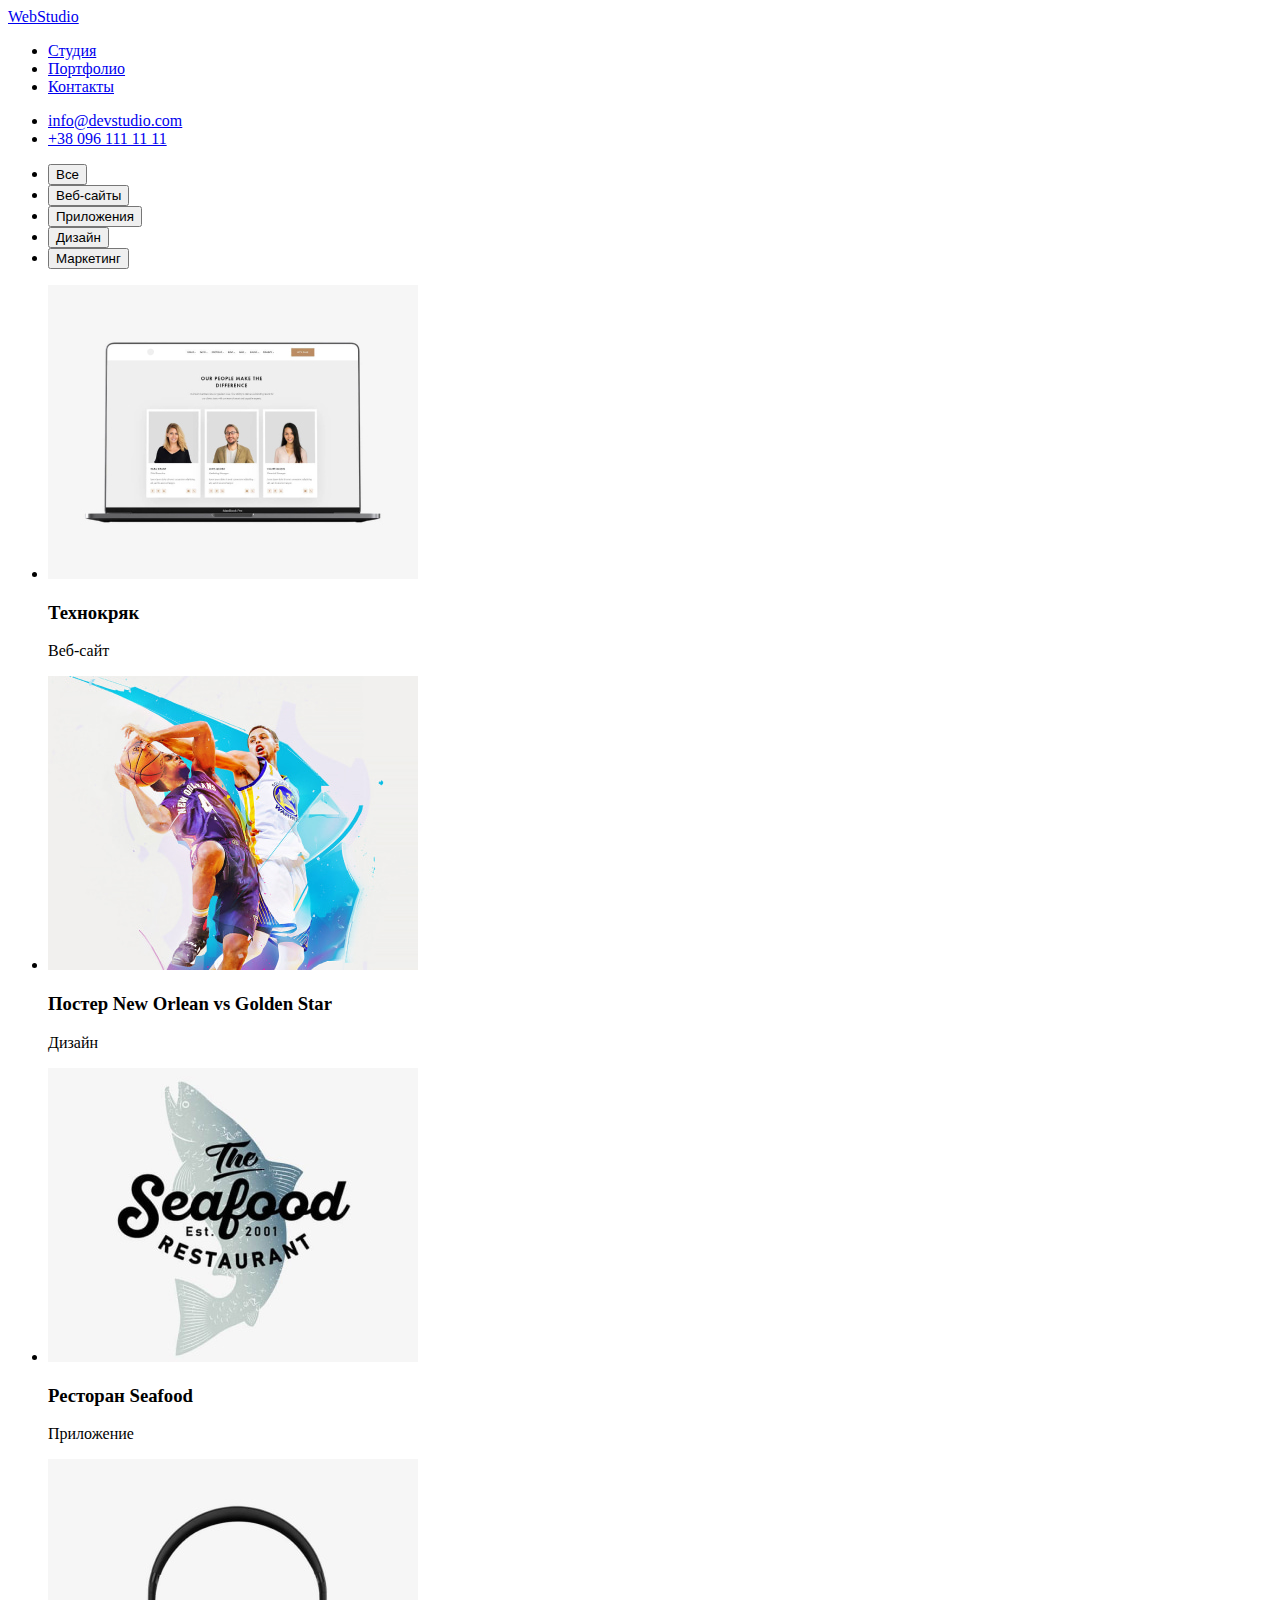
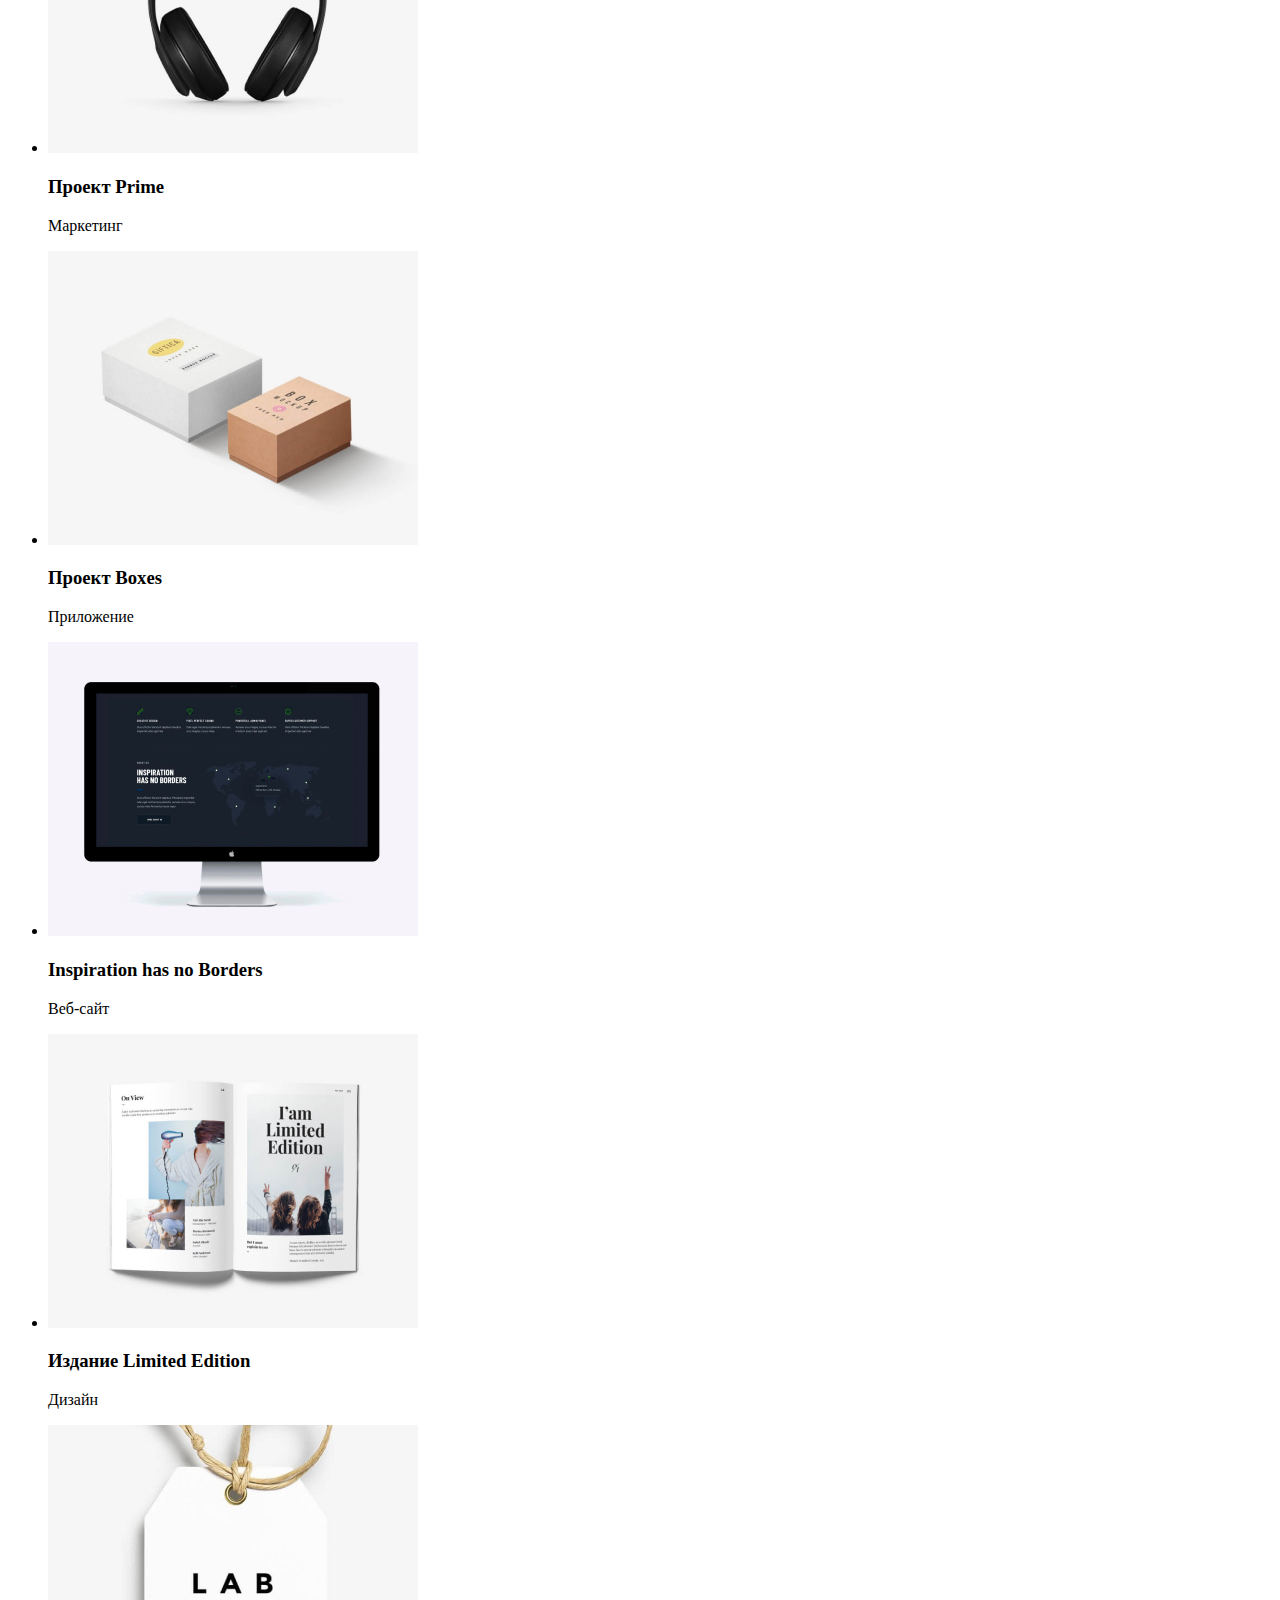
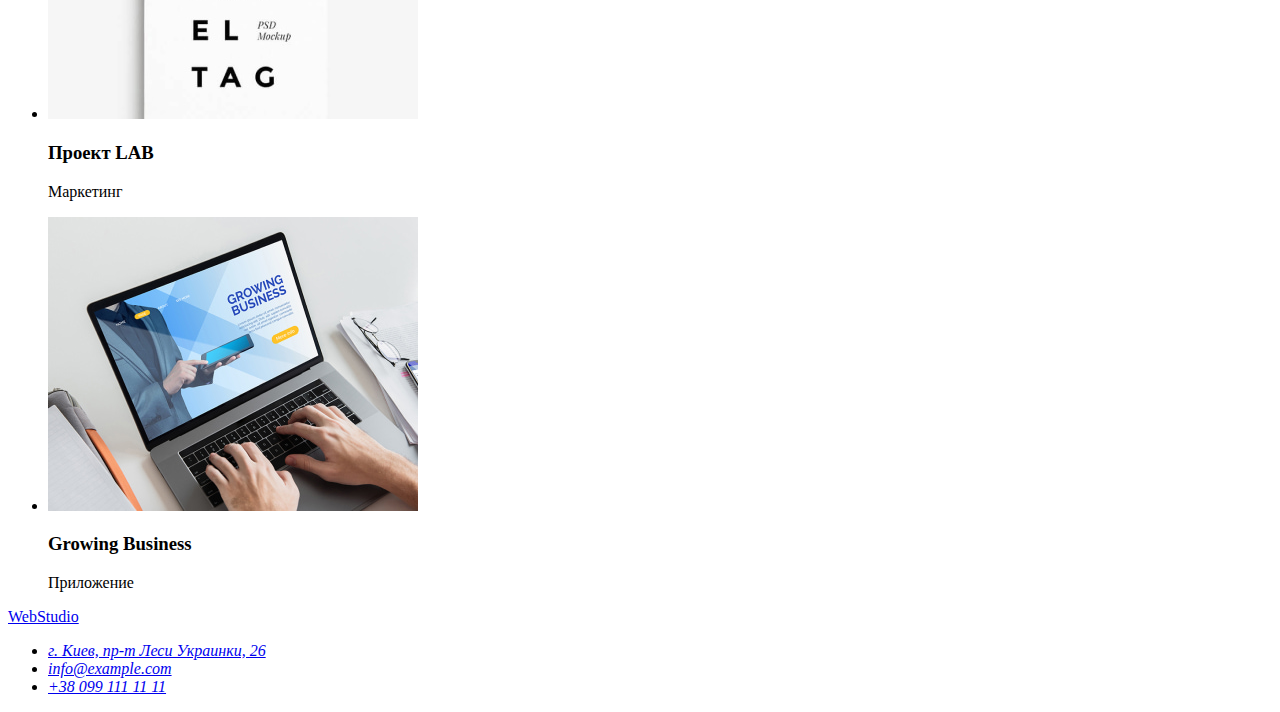
==== portfolio.html @ b499537a "Разметка portfolio.html" ====
<!DOCTYPE html>
<html lang="en">
  <head>
    <meta charset="UTF-8" />
    <meta http-equiv="X-UA-Compatible" content="IE=edge" />
    <meta name="viewport" content="width=device-width, initial-scale=1.0" />
    <title>Portfolio</title>
  </head>
  <body>
    <header>
      <nav>
        <a href="./">WebStudio</a>
        <ul>
          <li><a href="index.html">Студия</a></li>
          <li><a href="portfolio.html">Портфолио</a></li>
          <li><a href="./">Контакты</a></li>
        </ul>
      </nav>
      <ul>
        <li><a href="mailto:info@devstudio.com">info@devstudio.com</a></li>
        <li><a href="tel:+380961111111">+38 096 111 11 11</a></li>
      </ul>
    </header>

    <main>
      <!-- Filtr -->
      <ul>
        <li><button type="button">Все</button></li>
        <li><button type="button">Веб-сайты</button></li>
        <li><button type="button">Приложения</button></li>
        <li><button type="button">Дизайн</button></li>
        <li><button type="button">Маркетинг</button></li>
      </ul>

      <!-- Projects -->
      <ul>
        <li>
          <img src="images\project-1.jpg" alt="" />
          <h3>Технокряк</h3>
          <p>Веб-сайт</p>
        </li>
        <li>
          <img src="images\project-2.jpg" alt="" />
          <h3>Постер New Orlean vs Golden Star</h3>
          <p>Дизайн</p>
        </li>
        <li>
          <img src="images\project-3.jpg" alt="" />
          <h3>Ресторан Seafood</h3>
          <p>Приложение</p>
        </li>
        <li>
          <img src="images\project-4.jpg" alt="" />
          <h3>Проект Prime</h3>
          <p>Маркетинг</p>
        </li>
        <li>
          <img src="images\project-5.jpg" alt="" />
          <h3>Проект Boxes</h3>
          <p>Приложение</p>
        </li>
        <li>
          <img src="images\project-6.jpg" alt="" />
          <h3>Inspiration has no Borders</h3>
          <p>Веб-сайт</p>
        </li>
        <li>
          <img src="images\project-7.jpg" alt="" />
          <h3>Издание Limited Edition</h3>
          <p>Дизайн</p>
        </li>
        <li>
          <img src="images\project-8.jpg" alt="" />
          <h3>Проект LAB</h3>
          <p>Маркетинг</p>
        </li>
        <li>
          <img src="images\project-9.jpg" alt="" />
          <h3>Growing Business</h3>
          <p>Приложение</p>
        </li>
      </ul>
    </main>
    <footer>
      <a href="./">WebStudio</a>
      <address>
        <ul>
          <li>
            <a href="https://goo.gl/maps/uek1uiBaMwYKSRGh7">г. Киев, пр-т Леси Украинки, 26</a>
          </li>
          <li><a href="mailto:info@example.com">info@example.com</a></li>
          <li><a href="tel:+380991111111">+38 099 111 11 11</a></li>
        </ul>
      </address>
    </footer>
  </body>
</html>
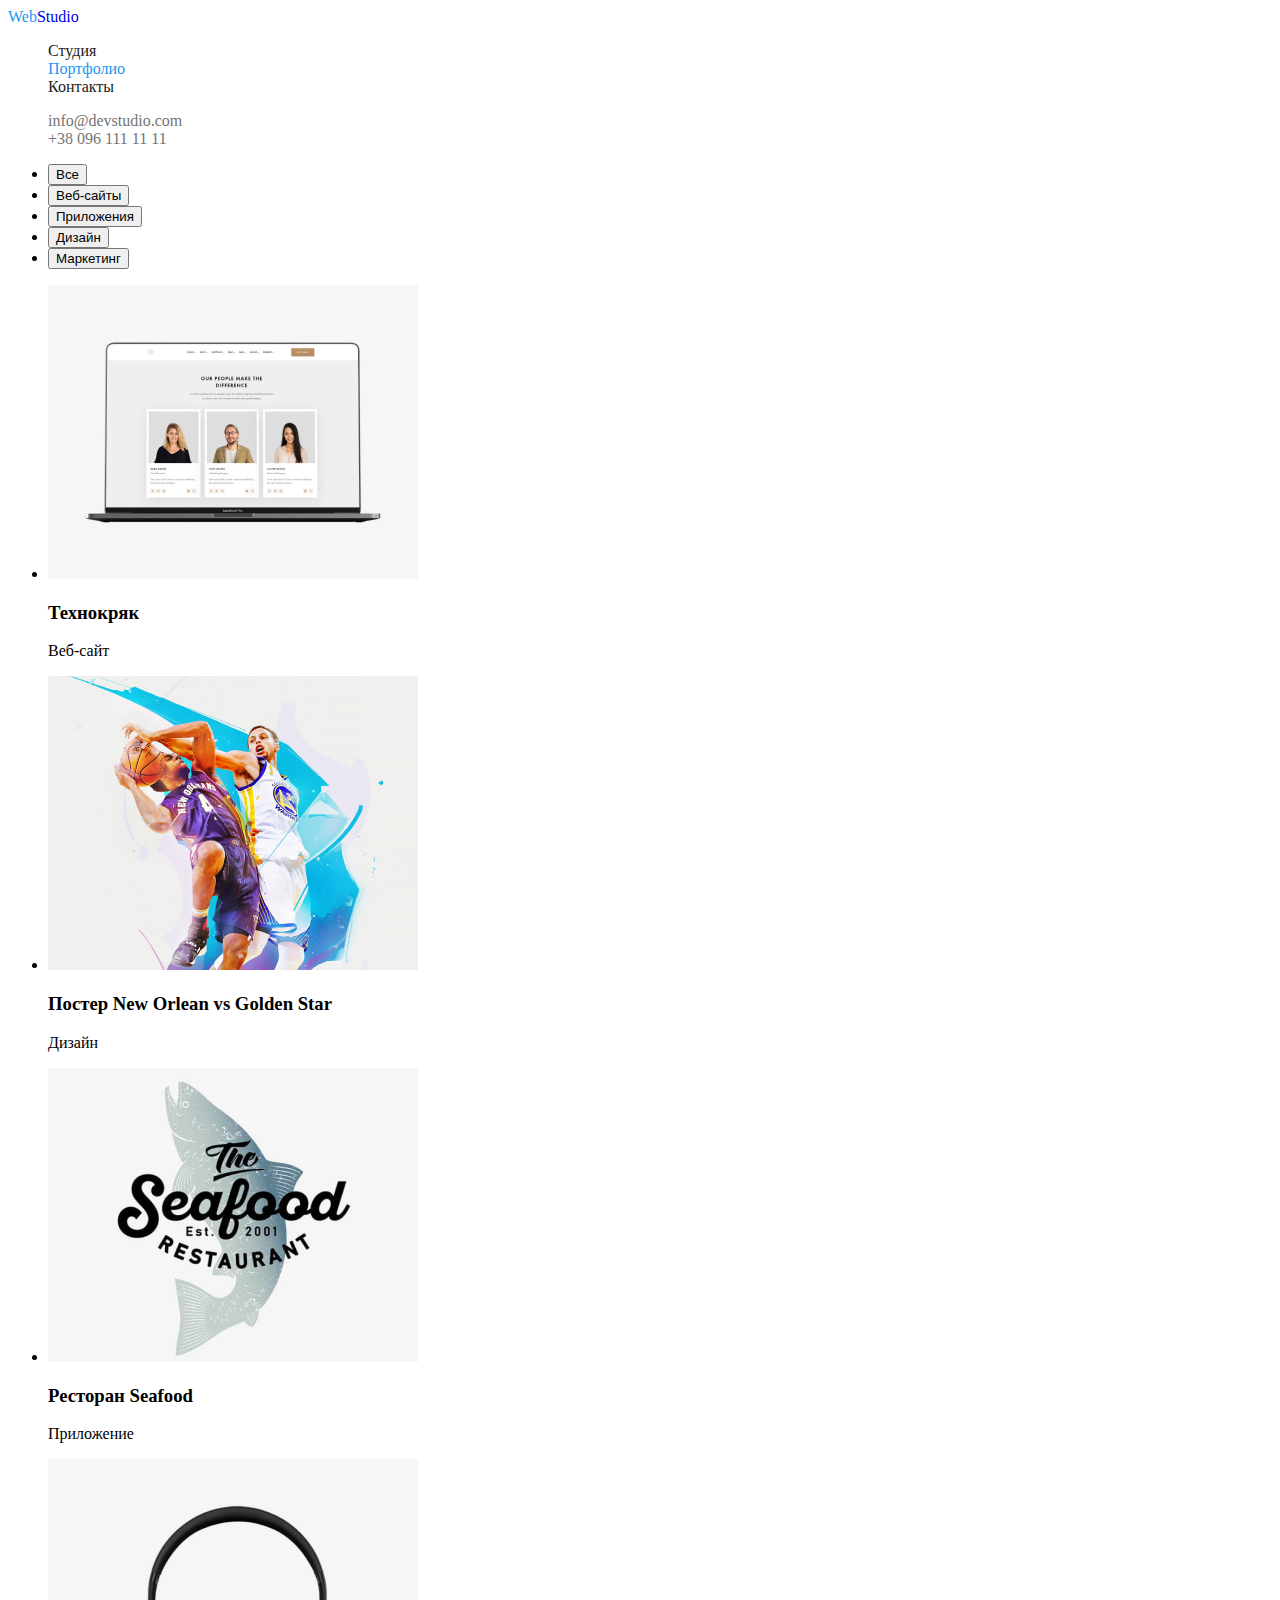
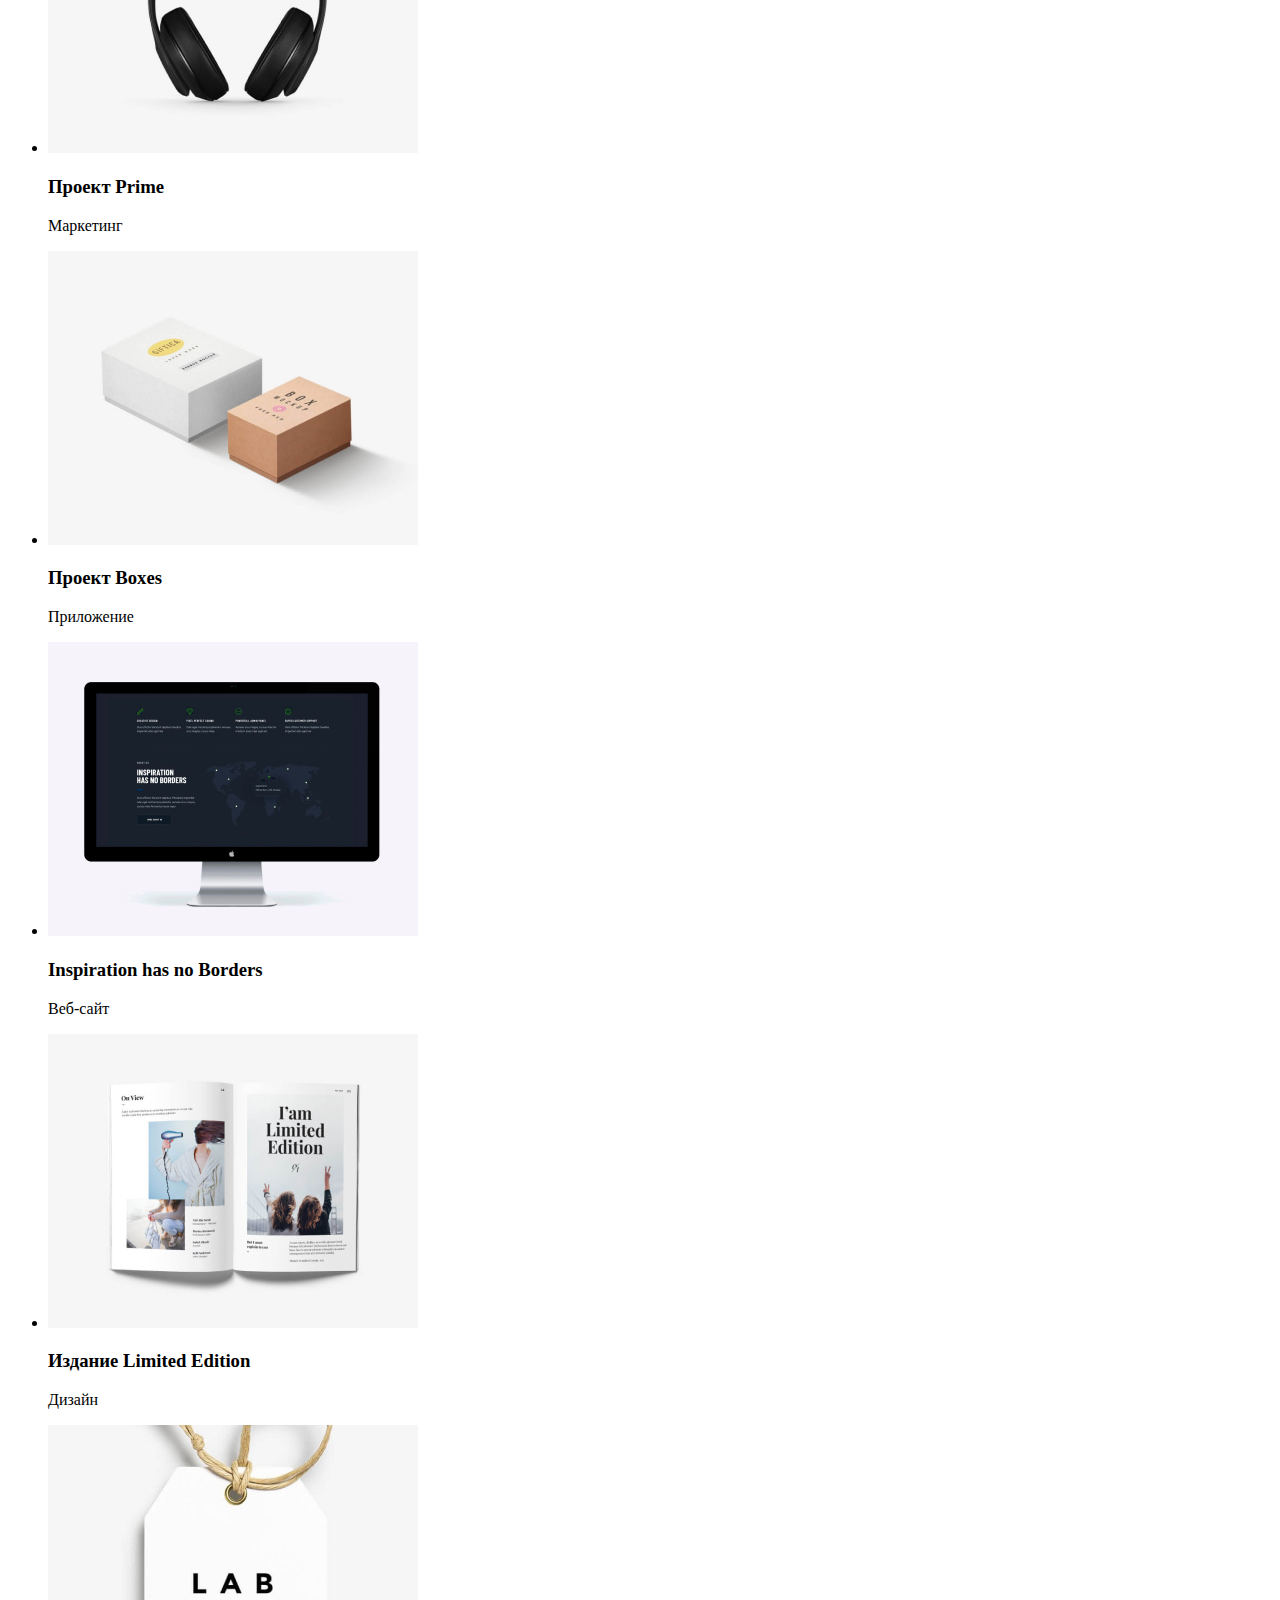
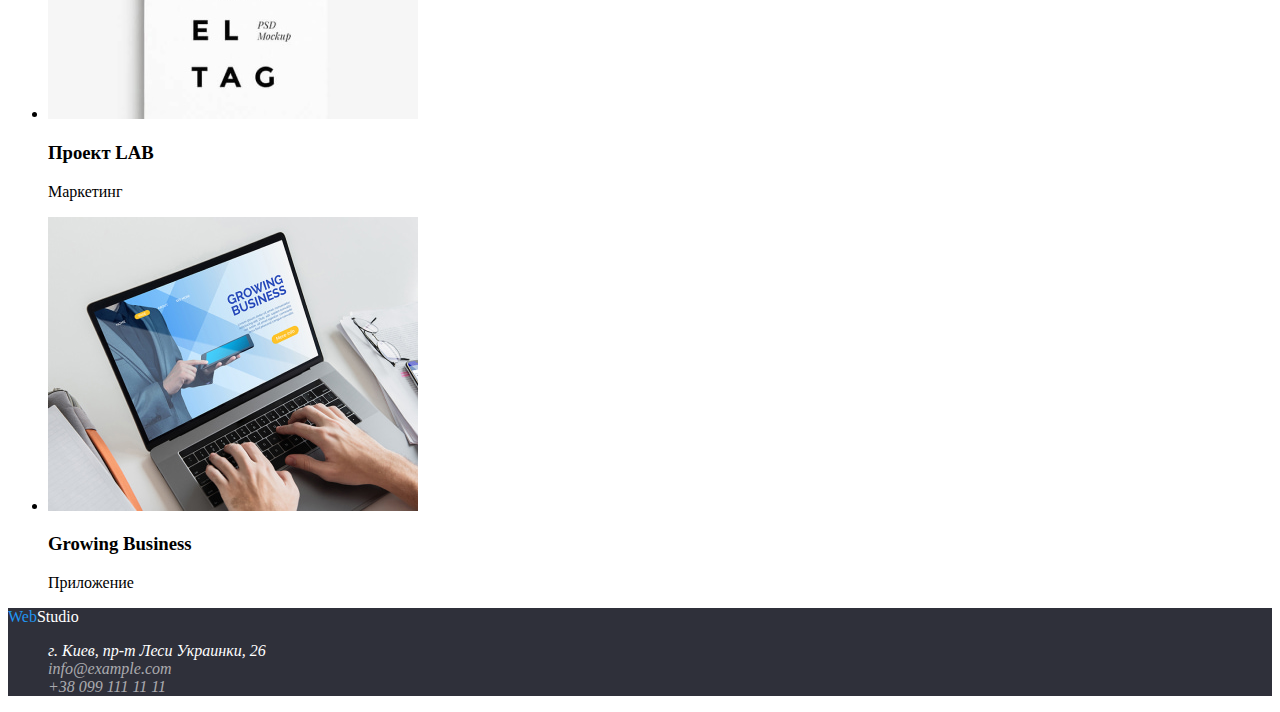
==== commit f798cb58: "Color decoration tittle" ====
--- a/portfolio.html
+++ b/portfolio.html
@@ -5,23 +5,27 @@
     <meta http-equiv="X-UA-Compatible" content="IE=edge" />
     <meta name="viewport" content="width=device-width, initial-scale=1.0" />
     <title>Portfolio</title>
+    <link rel="stylesheet" href="./css/style.css" />
   </head>
   <body>
-    <header>
-      <nav>
-        <a href="./">WebStudio</a>
-        <ul>
-          <li><a href="index.html">Студия</a></li>
-          <li><a href="portfolio.html">Портфолио</a></li>
-          <li><a href="./">Контакты</a></li>
+    <header class="header">
+      <nav class="site-nav-list">
+        <a href="./" class="logo"><span>Web</span>Studio</a>
+        <ul class="nav">
+          <li class="list"><a href="./" class="nav-link">Студия</a></li>
+          <li class="list"><a href="./portfolio.html" class="nav-link current">Портфолио</a></li>
+          <li class="list"><a href="./" class="nav-link">Контакты</a></li>
         </ul>
       </nav>
-      <ul>
-        <li><a href="mailto:info@devstudio.com">info@devstudio.com</a></li>
-        <li><a href="tel:+380961111111">+38 096 111 11 11</a></li>
+      <ul class="auth-nav">
+        <li class="list">
+          <a href="mailto:info@devstudio.com" class="auth-nav-link">info@devstudio.com</a>
+        </li>
+        <li class="list">
+          <a href="tel:+380961111111" class="auth-nav-link">+38 096 111 11 11</a>
+        </li>
       </ul>
     </header>
-
     <main>
       <!-- Filtr -->
       <ul>
@@ -35,61 +39,65 @@
       <!-- Projects -->
       <ul>
         <li>
-          <img src="images\project-1.jpg" alt="" />
+          <img src="./images\project-1.jpg" alt="Скриншот сайта" width="370" />
           <h3>Технокряк</h3>
           <p>Веб-сайт</p>
         </li>
         <li>
-          <img src="images\project-2.jpg" alt="" />
+          <img src="./images\project-2.jpg" alt="Постер баскетболисты" width="370" />
           <h3>Постер New Orlean vs Golden Star</h3>
           <p>Дизайн</p>
         </li>
         <li>
-          <img src="images\project-3.jpg" alt="" />
+          <img src="./images\project-3.jpg" alt="Логотип ресторана" width="370" />
           <h3>Ресторан Seafood</h3>
           <p>Приложение</p>
         </li>
         <li>
-          <img src="images\project-4.jpg" alt="" />
+          <img src="./images\project-4.jpg" alt="Наушники" width="370" />
           <h3>Проект Prime</h3>
           <p>Маркетинг</p>
         </li>
         <li>
-          <img src="images\project-5.jpg" alt="" />
+          <img src="./images\project-5.jpg" alt="Коробки" width="370" />
           <h3>Проект Boxes</h3>
           <p>Приложение</p>
         </li>
         <li>
-          <img src="images\project-6.jpg" alt="" />
+          <img src="./images\project-6.jpg" alt="Скриншот сайта" width="370" />
           <h3>Inspiration has no Borders</h3>
           <p>Веб-сайт</p>
         </li>
         <li>
-          <img src="images\project-7.jpg" alt="" />
+          <img src="./images\project-7.jpg" alt="Брошюра" width="370" />
           <h3>Издание Limited Edition</h3>
           <p>Дизайн</p>
         </li>
         <li>
-          <img src="images\project-8.jpg" alt="" />
+          <img src="./images\project-8.jpg" alt="Бирка" width="370" />
           <h3>Проект LAB</h3>
           <p>Маркетинг</p>
         </li>
         <li>
-          <img src="images\project-9.jpg" alt="" />
+          <img src="./images\project-9.jpg" alt="Ноутбук" width="370" />
           <h3>Growing Business</h3>
           <p>Приложение</p>
         </li>
       </ul>
     </main>
-    <footer>
-      <a href="./">WebStudio</a>
+    <footer class="footer">
+      <a href="./" class="logo-footer"><span>Web</span>Studio</a>
       <address>
-        <ul>
-          <li>
-            <a href="https://goo.gl/maps/uek1uiBaMwYKSRGh7">г. Киев, пр-т Леси Украинки, 26</a>
+        <ul class="address-list">
+          <li class="list">
+            <a href="https://goo.gl/maps/uek1uiBaMwYKSRGh7" class="link address"
+              >г. Киев, пр-т Леси Украинки, 26</a
+            >
           </li>
-          <li><a href="mailto:info@example.com">info@example.com</a></li>
-          <li><a href="tel:+380991111111">+38 099 111 11 11</a></li>
+          <li class="list">
+            <a href="mailto:info@example.com" class="link mail">info@example.com</a>
+          </li>
+          <li class="list"><a href="tel:+380991111111" class="link tel">+38 099 111 11 11</a></li>
         </ul>
       </address>
     </footer>
--- a/css/style.css
+++ b/css/style.css
@@ -0,0 +1,165 @@
+/* Палитра цветов 
+    основной цвет фона  #FFFFFF
+    доп цвет фона #F5F4FA;
+
+    основной цвет текста #212121
+    доп цвет текста #757575
+    белый текст #FFFFFF
+
+    акцентный цвет #2196F3
+
+    цвет футер #2F303A;
+*/
+
+:root {
+  --text-color: #212121;
+  --text-color-add: #757575;
+  --accent-color: #2196f3;
+  --primary-white-color: #ffffff;
+  --background-color-add: #2F303A;
+}
+
+body {
+  background-color: var(--primary-white-color);
+}
+
+/* Header */
+
+.logo {
+  text-decoration: none
+  color: var(--text-color);
+}
+
+.logo span {
+  color: var(--accent-color);
+}
+.nav .list{
+    list-style: none;}
+
+.nav-link{
+  text-decoration: none;
+  color: var(--text-color);
+}
+.nav-link:hover,
+.nav-link:focus
+{
+    color: var(--accent-color);}
+.nav .nav-link.current{
+  color: var(--accent-color);}
+
+.auth-nav .list{
+    list-style: none;
+}
+
+.auth-nav-link{
+    text-decoration: none;
+    color: var(--text-color-add);}
+
+.auth-nav-link:hover,
+.auth-nav-link:focus{
+    color: var(--accent-color);}
+/* body */
+/* Hero section */
+.hero{
+  background-color: var(--background-color-add);
+  height: 600px;
+}
+.hero-tittle{
+  color: var(--primary-white-color);
+  text-align: center;  
+  padding-top: 200px;
+  padding-bottom: 40px;
+  margin: 0;
+}
+
+.hero-btn{
+  display: block;
+  color: var(--primary-white-color);
+  background-color: var(--accent-color);
+  border: none;
+  text-align: center;
+  height: 50px;
+  width: 200px;
+  border-radius: 4px;
+  box-shadow: 0px 4px 4px rgba(0, 0, 0, 0.15);
+  cursor: pointer;
+  margin: 0 auto;
+  
+}
+/* Particular section */
+.section{
+background-color: var(--primary-white-color);
+}
+.list{
+  list-style: none;}
+
+.section-tittle{
+color: var(--text-color);
+}
+.section>.particular{
+  display: none;
+}
+.particular-list{
+}
+
+.particular-list .tittle {
+  color: var(--text-color);
+}
+
+.particular-list .text{
+  color: var(--text-color-add);
+}
+
+/* Works-section */
+.works-list {
+ ;
+}
+
+/* Command section */
+.command-list .list{
+  
+}
+.card {
+display: block;
+background-color: var(--primary-white-color);  
+width: 270px;
+height: 368px;
+border-radius: 0px 0px 4px 4px;
+box-shadow: 0px 1px 3px rgba(0, 0, 0, 0.12), 0px 1px 1px rgba(0, 0, 0, 0.14), 0px 2px 1px rgba(0, 0, 0, 0.2);
+padding-bottom: 20px
+}
+
+.command-list .text{
+  color: var(--text-color-add);
+}
+
+
+/* Footer */
+.footer{
+  background-color: var(--background-color-add)
+}
+
+.logo-footer {
+  text-decoration: none;
+  color: var(--primary-white-color);
+}
+
+.logo-footer span {
+  color: var(--accent-color);
+}
+
+.address-list .list {
+  list-style: none;
+}
+
+.address-list .link{
+   text-decoration: none;
+   }
+
+.footer .address{
+  color: var(--primary-white-color);
+}
+.footer .mail, .footer .tel{
+  color: rgba(255, 255, 255, 0.6);
+;
+}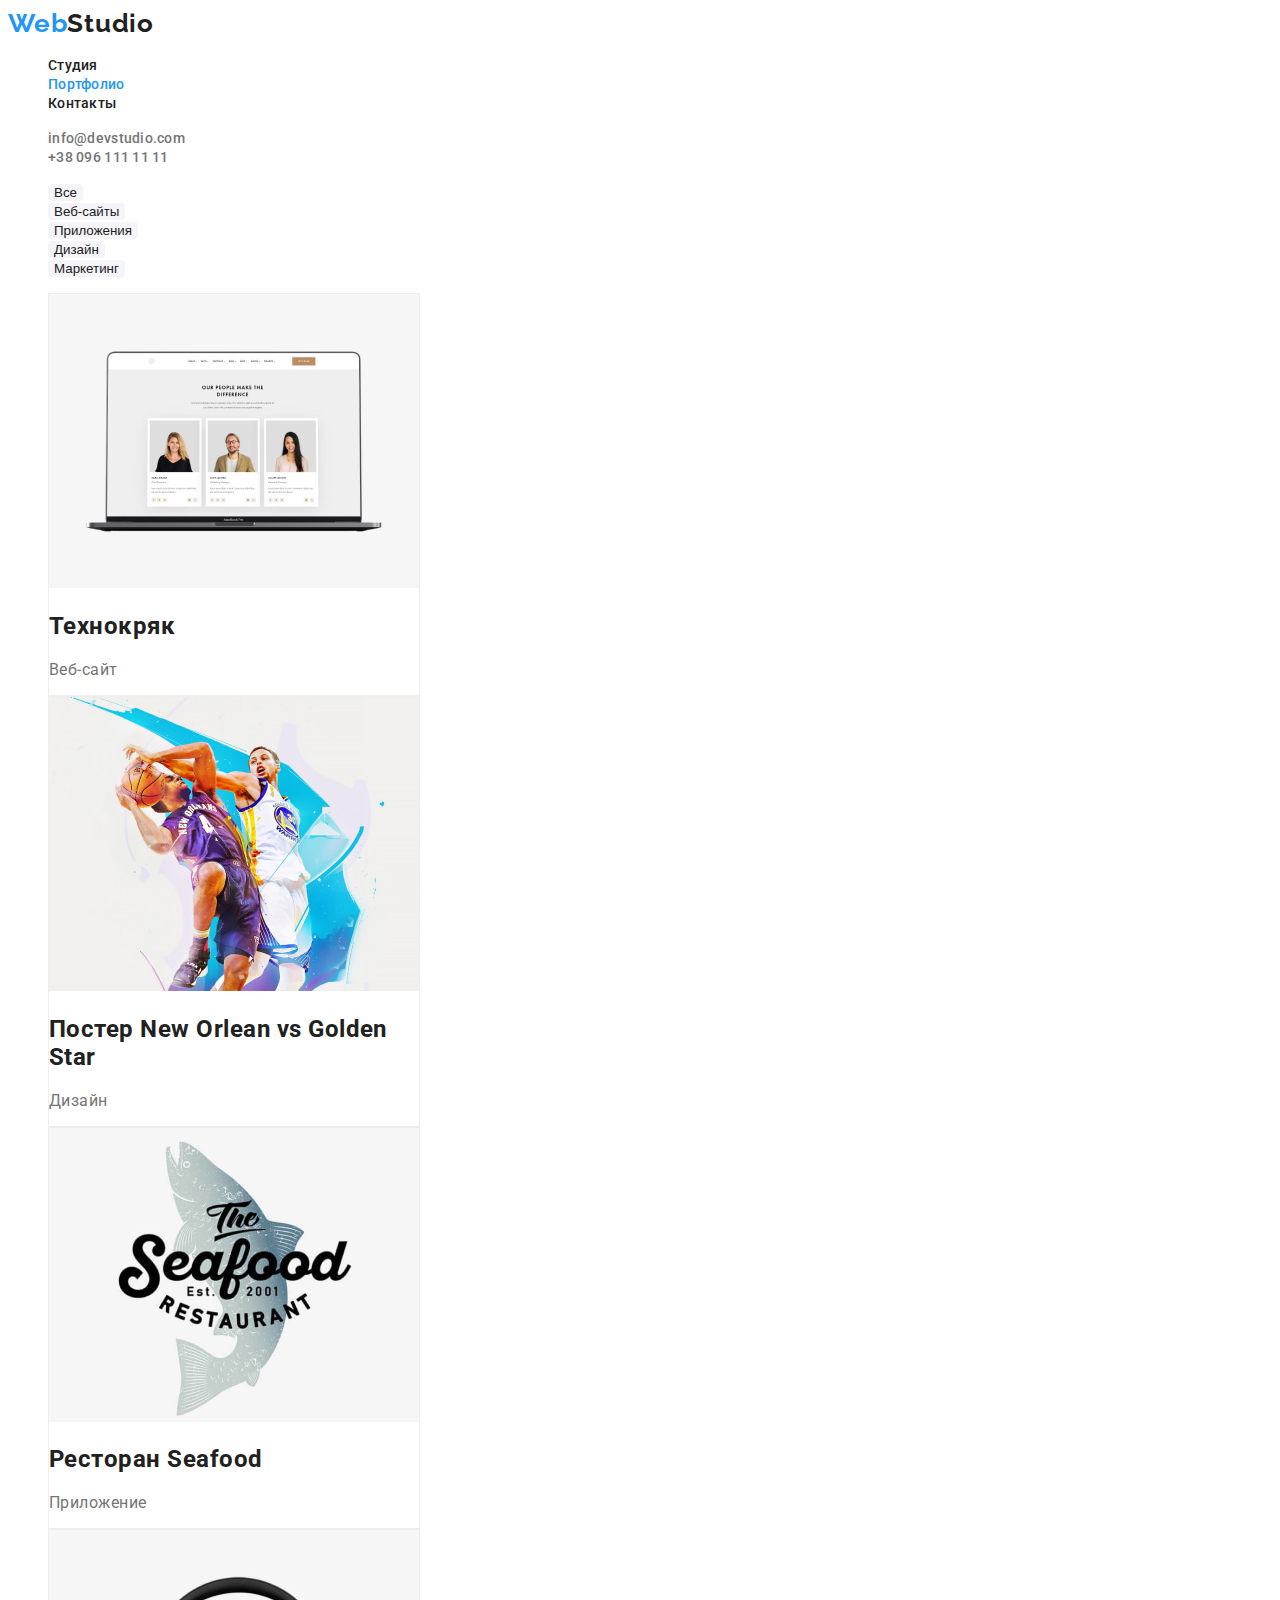
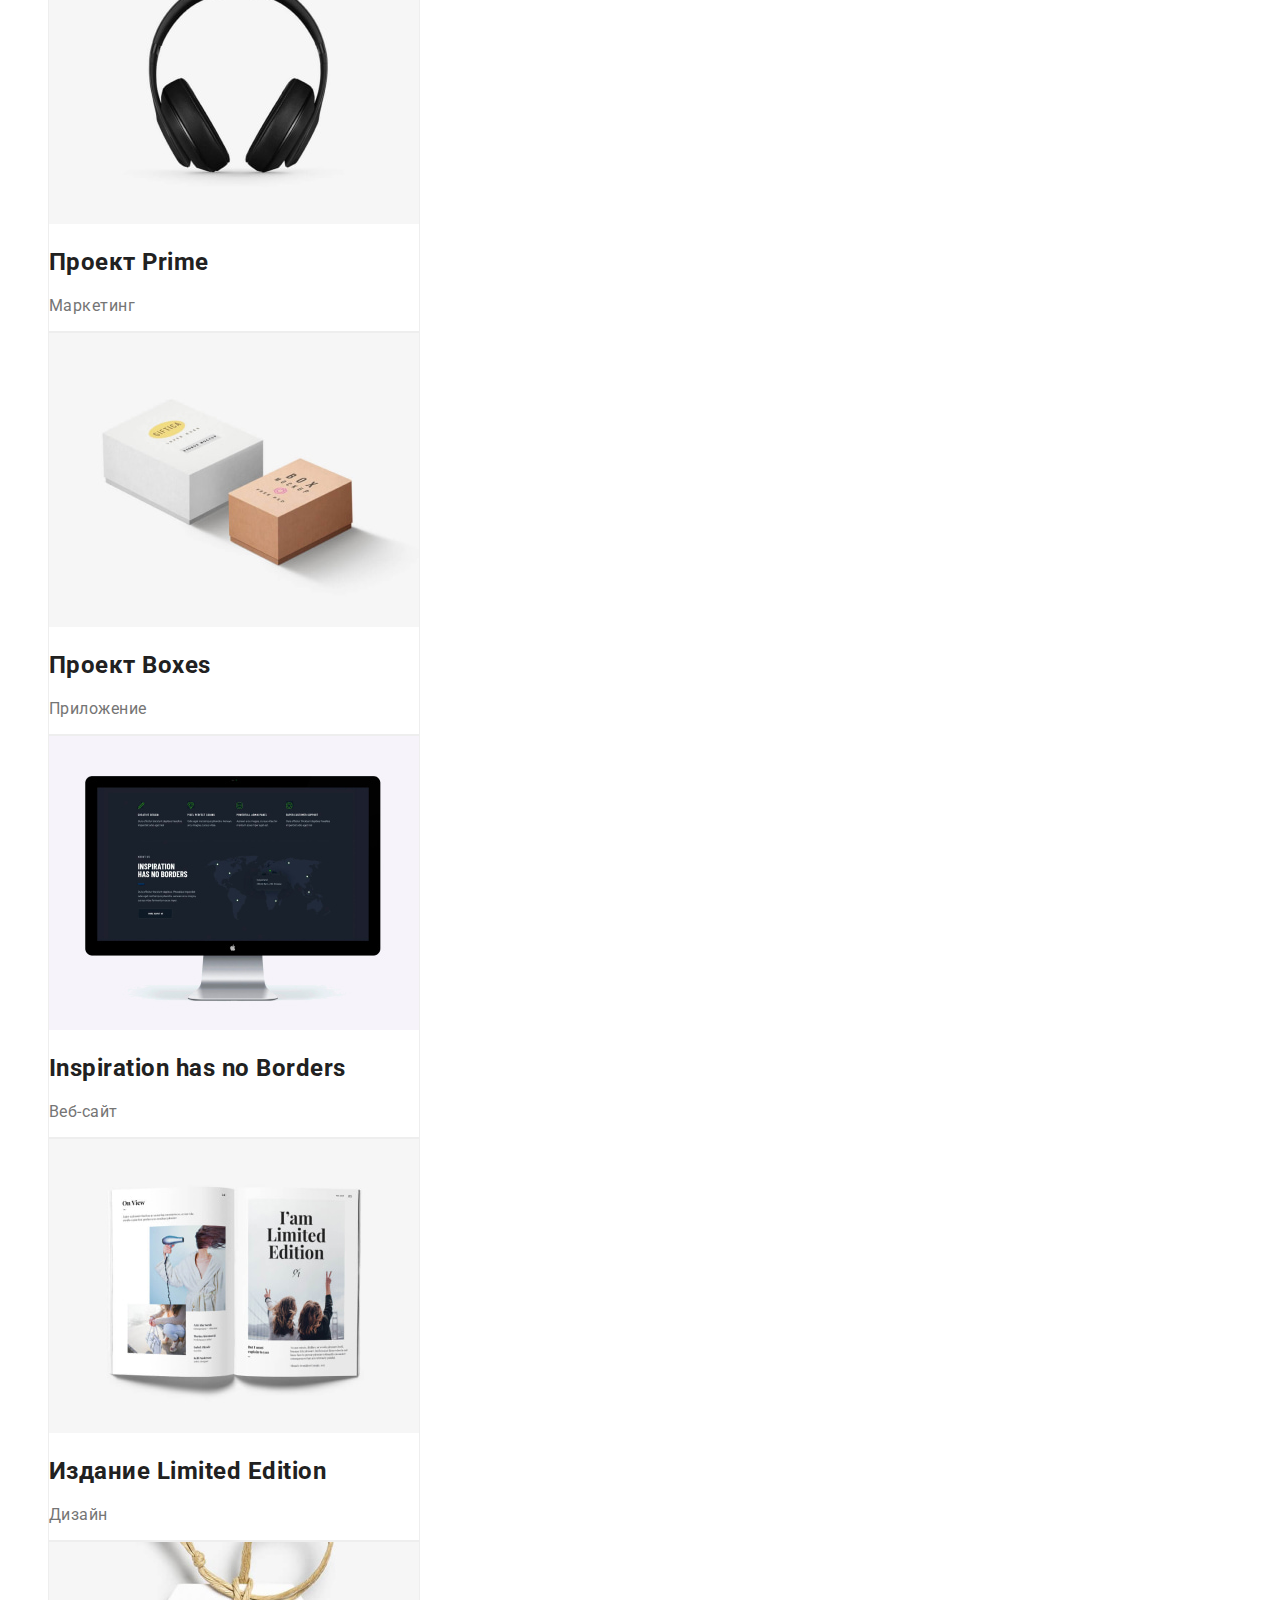
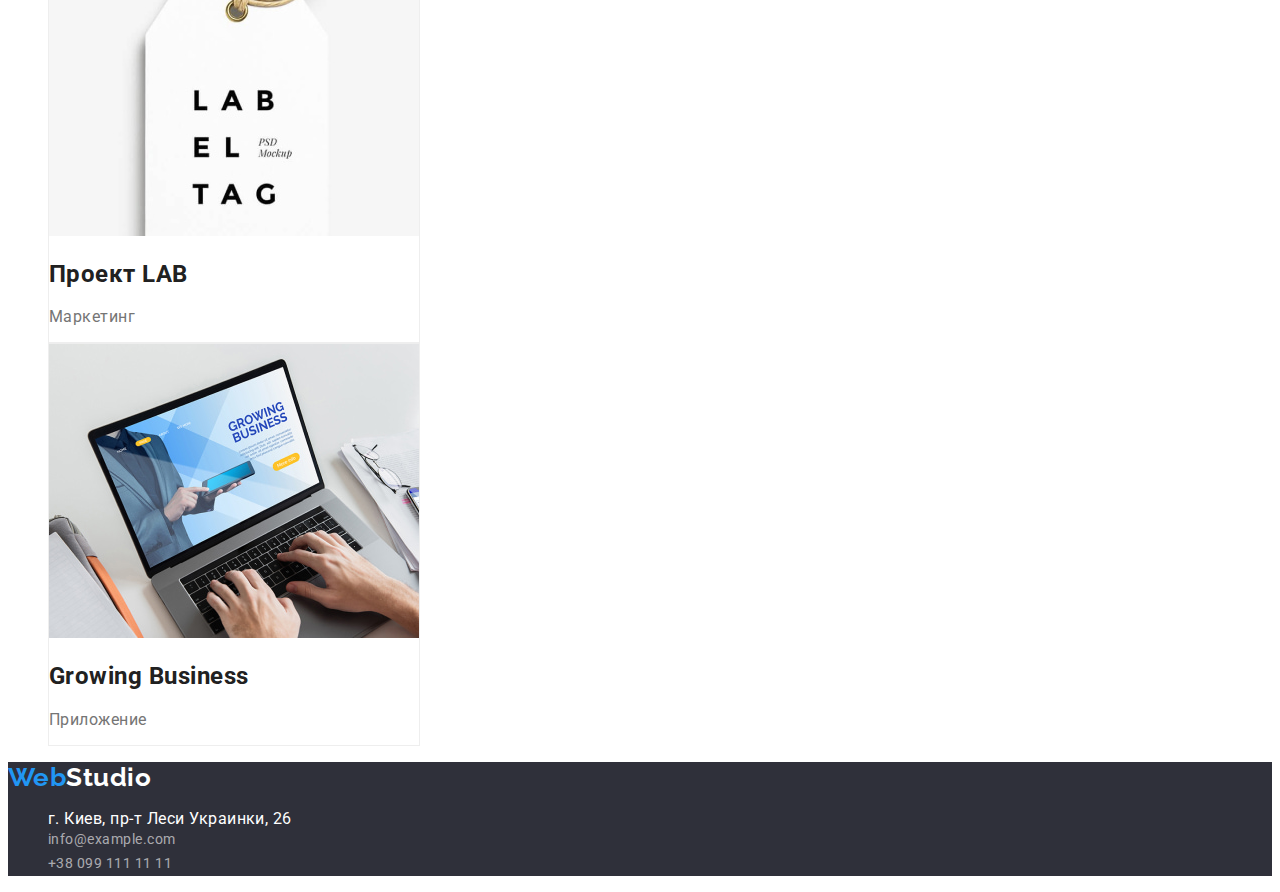
==== commit 4caf4971: "color portfolio" ====
--- a/portfolio.html
+++ b/portfolio.html
@@ -5,6 +5,12 @@
     <meta http-equiv="X-UA-Compatible" content="IE=edge" />
     <meta name="viewport" content="width=device-width, initial-scale=1.0" />
     <title>Portfolio</title>
+    <link rel="preconnect" href="https://fonts.googleapis.com" />
+    <link rel="preconnect" href="https://fonts.gstatic.com" crossorigin />
+    <link
+      href="https://fonts.googleapis.com/css2?family=Raleway:wght@700&family=Roboto:wght@400;500;700;900&display=swap"
+      rel="stylesheet"
+    />
     <link rel="stylesheet" href="./css/style.css" />
   </head>
   <body>
@@ -27,63 +33,66 @@
       </ul>
     </header>
     <main>
-      <!-- Filtr -->
-      <ul>
-        <li><button type="button">Все</button></li>
-        <li><button type="button">Веб-сайты</button></li>
-        <li><button type="button">Приложения</button></li>
-        <li><button type="button">Дизайн</button></li>
-        <li><button type="button">Маркетинг</button></li>
-      </ul>
+      <section class="portfolio">
+        <h1>Portfolio</h1>
+        <!-- Filtr -->
+        <ul class="filtr">
+          <li class="list"><button type="button">Все</button></li>
+          <li class="list"><button type="button">Веб-сайты</button></li>
+          <li class="list"><button type="button">Приложения</button></li>
+          <li class="list"><button type="button">Дизайн</button></li>
+          <li class="list"><button type="button">Маркетинг</button></li>
+        </ul>
 
-      <!-- Projects -->
-      <ul>
-        <li>
-          <img src="./images\project-1.jpg" alt="Скриншот сайта" width="370" />
-          <h3>Технокряк</h3>
-          <p>Веб-сайт</p>
-        </li>
-        <li>
-          <img src="./images\project-2.jpg" alt="Постер баскетболисты" width="370" />
-          <h3>Постер New Orlean vs Golden Star</h3>
-          <p>Дизайн</p>
-        </li>
-        <li>
-          <img src="./images\project-3.jpg" alt="Логотип ресторана" width="370" />
-          <h3>Ресторан Seafood</h3>
-          <p>Приложение</p>
-        </li>
-        <li>
-          <img src="./images\project-4.jpg" alt="Наушники" width="370" />
-          <h3>Проект Prime</h3>
-          <p>Маркетинг</p>
-        </li>
-        <li>
-          <img src="./images\project-5.jpg" alt="Коробки" width="370" />
-          <h3>Проект Boxes</h3>
-          <p>Приложение</p>
-        </li>
-        <li>
-          <img src="./images\project-6.jpg" alt="Скриншот сайта" width="370" />
-          <h3>Inspiration has no Borders</h3>
-          <p>Веб-сайт</p>
-        </li>
-        <li>
-          <img src="./images\project-7.jpg" alt="Брошюра" width="370" />
-          <h3>Издание Limited Edition</h3>
-          <p>Дизайн</p>
-        </li>
-        <li>
-          <img src="./images\project-8.jpg" alt="Бирка" width="370" />
-          <h3>Проект LAB</h3>
-          <p>Маркетинг</p>
-        </li>
-        <li>
-          <img src="./images\project-9.jpg" alt="Ноутбук" width="370" />
-          <h3>Growing Business</h3>
-          <p>Приложение</p>
-        </li>
-      </ul>
+        <!-- Projects -->
+        <ul class="projects">
+          <li class="list card">
+            <img src="./images\project-1.jpg" alt="Скриншот сайта" width="370" />
+            <h2 class="tittle">Технокряк</h2>
+            <p class="text">Веб-сайт</p>
+          </li>
+          <li class="list card">
+            <img src="./images\project-2.jpg" alt="Постер баскетболисты" width="370" />
+            <h2 class="tittle">Постер New Orlean vs Golden Star</h2>
+            <p class="text">Дизайн</p>
+          </li>
+          <li class="list card">
+            <img src="./images\project-3.jpg" alt="Логотип ресторана" width="370" />
+            <h2 class="tittle">Ресторан Seafood</h2>
+            <p class="text">Приложение</p>
+          </li>
+          <li class="list card">
+            <img src="./images\project-4.jpg" alt="Наушники" width="370" />
+            <h2 class="tittle">Проект Prime</h2>
+            <p class="text">Маркетинг</p>
+          </li>
+          <li class="list card">
+            <img src="./images\project-5.jpg" alt="Коробки" width="370" />
+            <h2 class="tittle">Проект Boxes</h2>
+            <p class="text">Приложение</p>
+          </li>
+          <li class="list card">
+            <img src="./images\project-6.jpg" alt="Скриншот сайта" width="370" />
+            <h2 class="tittle">Inspiration has no Borders</h2>
+            <p class="text">Веб-сайт</p>
+          </li>
+          <li class="list card">
+            <img src="./images\project-7.jpg" alt="Брошюра" width="370" />
+            <h2 class="tittle">Издание Limited Edition</h2>
+            <p class="text">Дизайн</p>
+          </li>
+          <li class="list card">
+            <img src="./images\project-8.jpg" alt="Бирка" width="370" />
+            <h2 class="tittle">Проект LAB</h2>
+            <p class="text">Маркетинг</p>
+          </li>
+          <li class="list card">
+            <img src="./images\project-9.jpg" alt="Ноутбук" width="370" />
+            <h2 class="tittle">Growing Business</h2>
+            <p class="text">Приложение</p>
+          </li>
+        </ul>
+      </section>
     </main>
     <footer class="footer">
       <a href="./" class="logo-footer"><span>Web</span>Studio</a>
--- a/css/style.css
+++ b/css/style.css
@@ -9,6 +9,19 @@
     акцентный цвет #2196F3
 
     цвет футер #2F303A;
+*/
+
+/* Fonts
+logo : Raleway Weight  700 
+header: Roboto Weight 500
+hero: Roboto Weight 900
+hero-btn^ Roboto Weight 700
+h2,  Roboto Weight 700
+text Roboto Weight 400
+h3 Roboto Weight 500
+footer adress Roboto Weight 400
+portfolio-btn Roboto Weight 500
+
 */
 
 :root {
@@ -16,63 +29,92 @@
   --text-color-add: #757575;
   --accent-color: #2196f3;
   --primary-white-color: #ffffff;
-  --background-color-add: #2F303A;
+  --secondary-background-color: #f5f4fa;
+  --background-color-add: #2f303a;
 }
 
 body {
   background-color: var(--primary-white-color);
+  font-family: 'Roboto', sans-serif;
+  letter-spacing: 0.03em;
 }
 
 /* Header */
+.list {
+  list-style: none;
+}
+.link {
+  text-decoration: none;
+  font-style: normal;
+}
 
 .logo {
-  text-decoration: none
+  font-family: 'Raleway', sans-serif;
+  letter-spacing: 0.03em;
+  font-weight: 700;
+  font-size: 26px;
+  line-height: 1.19;
+  text-decoration: none;
   color: var(--text-color);
 }
 
 .logo span {
   color: var(--accent-color);
 }
-.nav .list{
-    list-style: none;}
-
-.nav-link{
+
+.nav-link,
+.auth-nav-link {
+  font-weight: 500;
+  font-size: 14px;
+  line-height: 1.14;
+  letter-spacing: 0.02em;
   text-decoration: none;
   color: var(--text-color);
 }
 .nav-link:hover,
-.nav-link:focus
-{
-    color: var(--accent-color);}
-.nav .nav-link.current{
-  color: var(--accent-color);}
-
-.auth-nav .list{
-    list-style: none;
-}
-
-.auth-nav-link{
-    text-decoration: none;
-    color: var(--text-color-add);}
+.nav-link:focus {
+  color: var(--accent-color);
+}
+.nav .nav-link.current {
+  color: var(--accent-color);
+}
+
+.auth-nav-link {
+  color: var(--text-color-add);
+}
 
 .auth-nav-link:hover,
-.auth-nav-link:focus{
-    color: var(--accent-color);}
+.auth-nav-link:focus {
+  color: var(--accent-color);
+}
 /* body */
 /* Hero section */
-.hero{
+.hero {
   background-color: var(--background-color-add);
   height: 600px;
 }
-.hero-tittle{
-  color: var(--primary-white-color);
-  text-align: center;  
+.hero-tittle {
+  font-weight: 900;
+  font-size: 44px;
+  line-height: 1.36;
+  text-align: center;
+  letter-spacing: 0.06em;
+  text-transform: uppercase;
+  color: var(--primary-white-color);
+  text-align: center;
   padding-top: 200px;
   padding-bottom: 40px;
-  margin: 0;
-}
-
-.hero-btn{
+}
+
+.hero-btn {
+  font-family: inherit;
+  font-weight: 700;
+  font-size: 16px;
+  line-height: 1.88;
+  display: flex;
+  align-items: center;
+  text-align: center;
+  letter-spacing: 0.06em;
   display: block;
   color: var(--primary-white-color);
   background-color: var(--accent-color);
@@ -84,62 +126,86 @@
   box-shadow: 0px 4px 4px rgba(0, 0, 0, 0.15);
   cursor: pointer;
   margin: 0 auto;
-  
+}
+
+.hero-btn:hover,
+.hero-btn:focus {
+  background-color: #188ce8;
 }
 /* Particular section */
-.section{
-background-color: var(--primary-white-color);
-}
-.list{
-  list-style: none;}
-
-.section-tittle{
-color: var(--text-color);
-}
-.section>.particular{
+.section {
+  background-color: var(--primary-white-color);
+}
+
+.section-tittle {
+  font-weight: 700;
+  font-size: 36px;
+  line-height: 1.17;
+  text-align: center;
+  color: var(--text-color);
+}
+.section > .particular {
   display: none;
 }
-.particular-list{
+.particular-list {
 }
 
 .particular-list .tittle {
-  color: var(--text-color);
-}
-
-.particular-list .text{
+  font-weight: 700;
+  font-size: 14px;
+  line-height: 1.14;
+  text-transform: uppercase;
+  color: var(--text-color);
+}
+
+.particular-list .text {
+  font-size: 14px;
+  line-height: 1.71;
   color: var(--text-color-add);
 }
 
 /* Works-section */
 .works-list {
- ;
 }
 
 /* Command section */
-.command-list .list{
-  
-}
-.card {
-display: block;
-background-color: var(--primary-white-color);  
-width: 270px;
-height: 368px;
-border-radius: 0px 0px 4px 4px;
-box-shadow: 0px 1px 3px rgba(0, 0, 0, 0.12), 0px 1px 1px rgba(0, 0, 0, 0.14), 0px 2px 1px rgba(0, 0, 0, 0.2);
-padding-bottom: 20px
-}
-
-.command-list .text{
-  color: var(--text-color-add);
-}
-
+.command {
+  background-color: var(--secondary-background-color);
+}
+
+.command .card {
+  display: block;
+  background-color: var(--primary-white-color);
+  width: 270px;
+  height: 368px;
+  border-radius: 0px 0px 4px 4px;
+  box-shadow: 0px 1px 3px rgba(0, 0, 0, 0.12), 0px 1px 1px rgba(0, 0, 0, 0.14),
+    0px 2px 1px rgba(0, 0, 0, 0.2);
+  padding-bottom: 20px;
+}
+
+.command-list .tittle {
+  font-weight: 500;
+  font-size: 16px;
+  line-height: 1.19;
+  color: var(--text-color);
+}
+.command-list .text {
+  font-size: 16px;
+  line-height: 1.19;
+  color: var(--text-color-add);
+}
 
 /* Footer */
-.footer{
-  background-color: var(--background-color-add)
+.footer {
+  background-color: var(--background-color-add);
 }
 
 .logo-footer {
+  font-family: Raleway;
+  font-weight: 700;
+  font-size: 26px;
+  line-height: 1.19;
   text-decoration: none;
   color: var(--primary-white-color);
 }
@@ -148,18 +214,49 @@
   color: var(--accent-color);
 }
 
-.address-list .list {
-  list-style: none;
-}
-
-.address-list .link{
-   text-decoration: none;
-   }
-
-.footer .address{
-  color: var(--primary-white-color);
-}
-.footer .mail, .footer .tel{
+.footer .address {
+  color: var(--primary-white-color);
+}
+.footer .mail,
+.footer .tel {
+  font-size: 14px;
+  line-height: 1.71;
   color: rgba(255, 255, 255, 0.6);
-;
-}+}
+
+/* Portfolio */
+.portfolio > h1 {
+  display: none;
+}
+
+/* Filtr */
+.filtr button {
+  background-color: var(--secondary-background-color);
+  border: none;
+  border-radius: 4px;
+  color: var(--text-color);
+}
+
+.filtr button:hover,
+.filtr button :focus {
+  background-color: var(--accent-color);
+  color: var(--primary-white-color);
+  box-shadow: 0px 3px 1px rgba(0, 0, 0, 0.1), 0px 1px 2px rgba(0, 0, 0, 0.08),
+    0px 2px 2px rgba(0, 0, 0, 0.12);
+  cursor: pointer;
+}
+
+/* Projects */
+.projects .card {
+  background-color: var(--primary-white-color);
+  width: 370px;
+  border: 1px solid #eeeeee;
+}
+
+.projects .tittle {
+  color: var(--text-color);
+}
+
+.projects .text {
+  color: var(--text-color-add);
+}
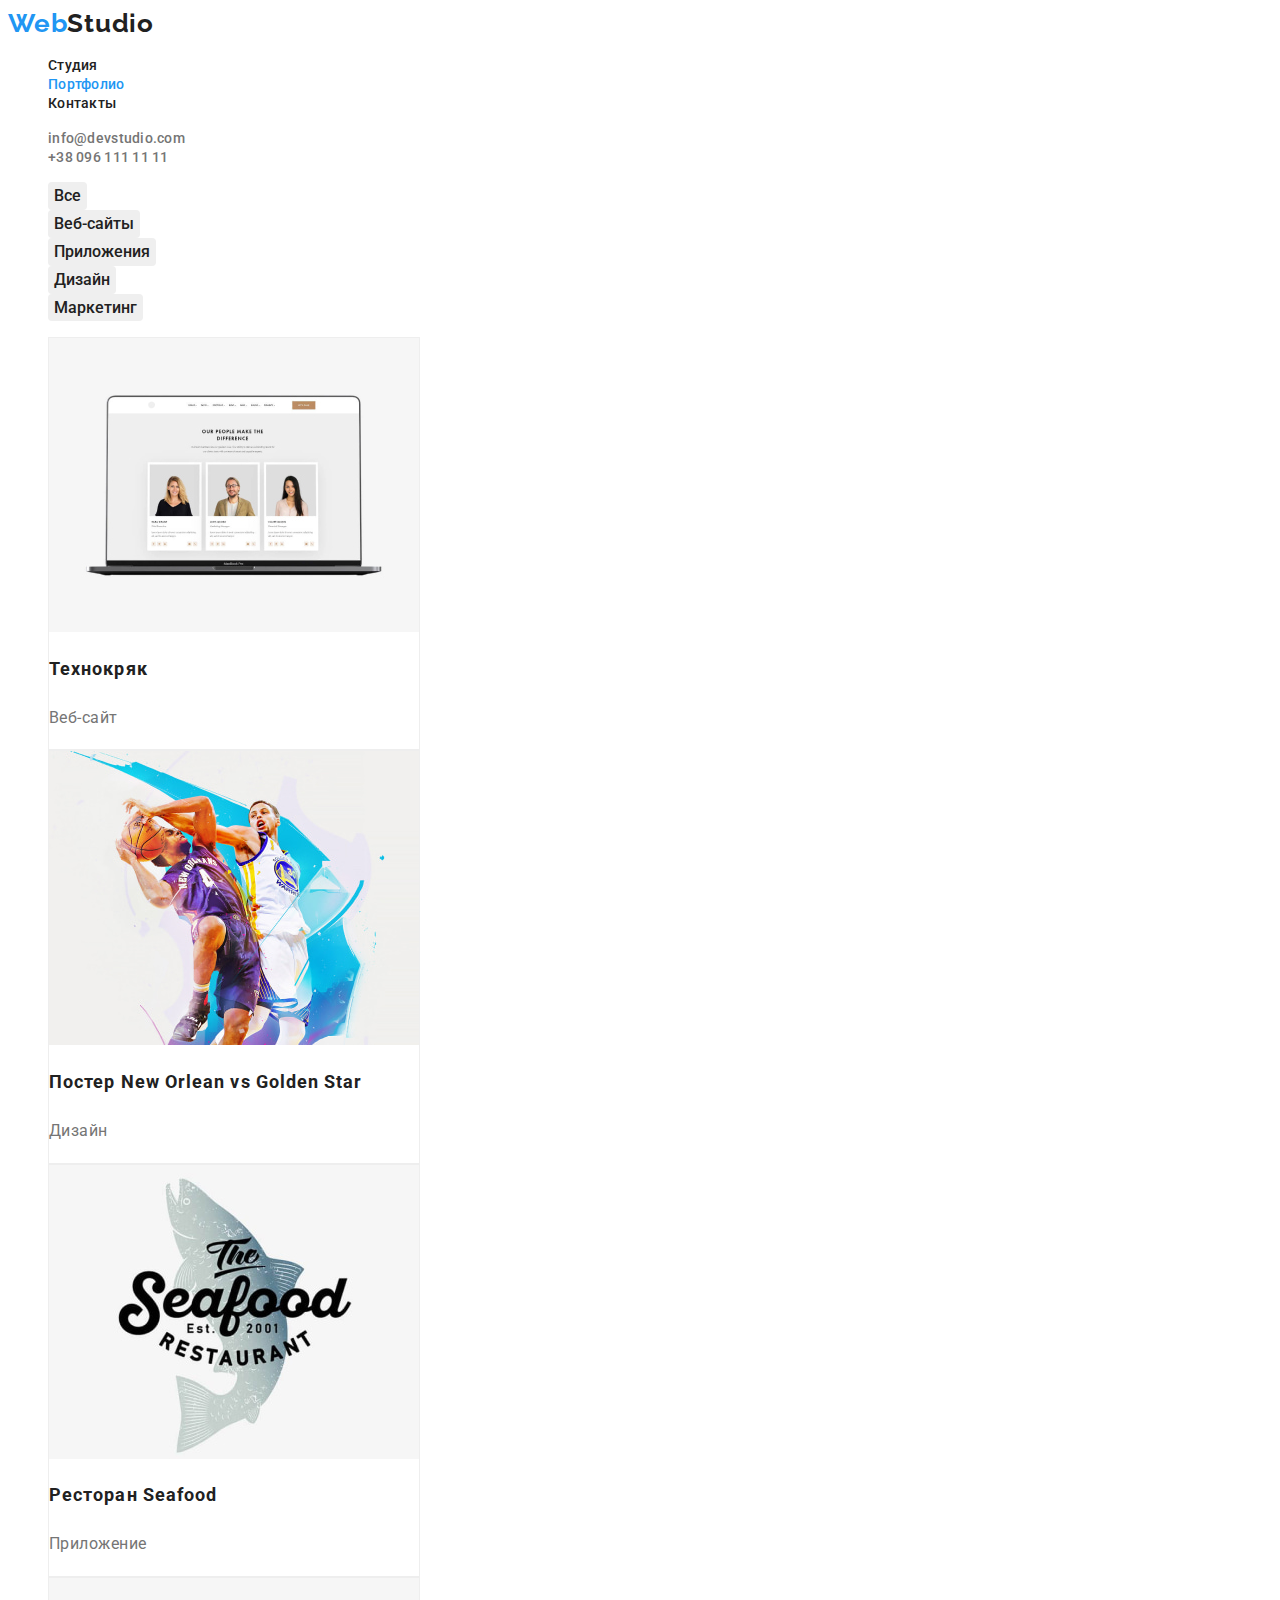
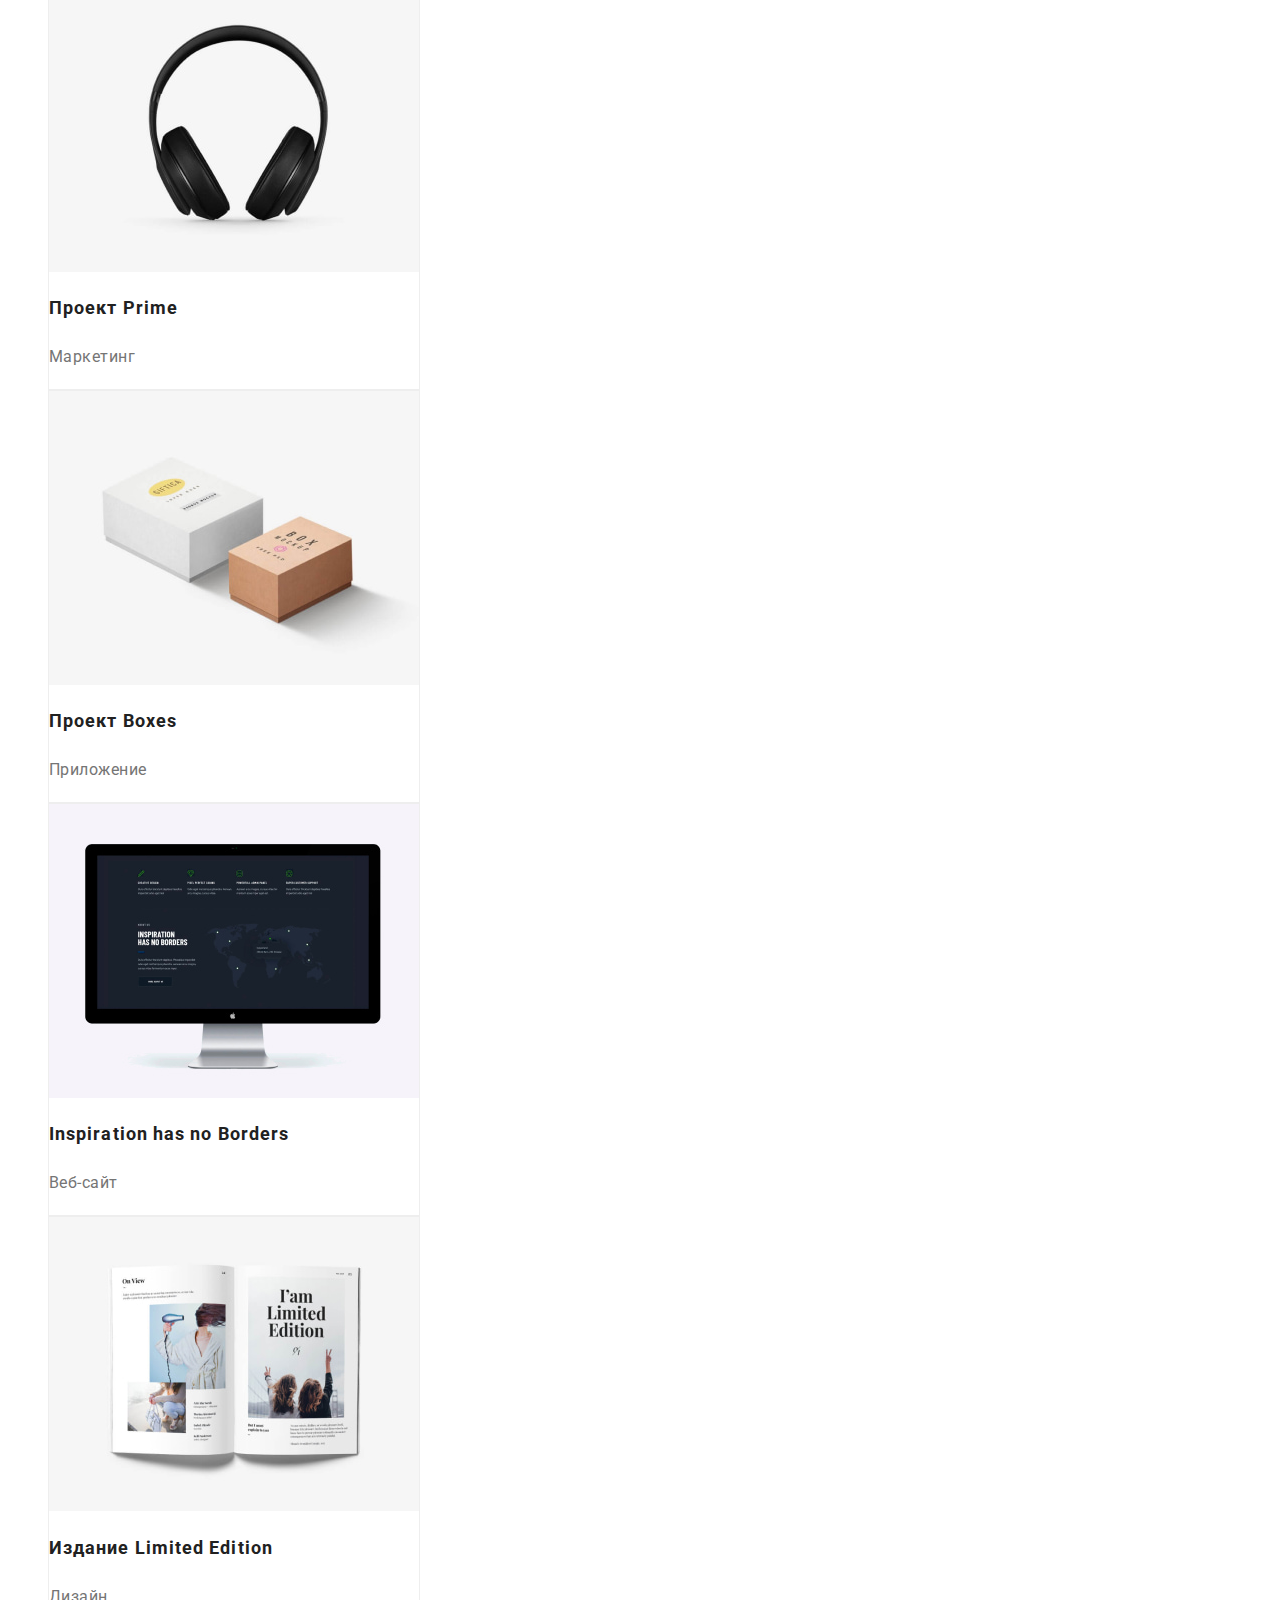
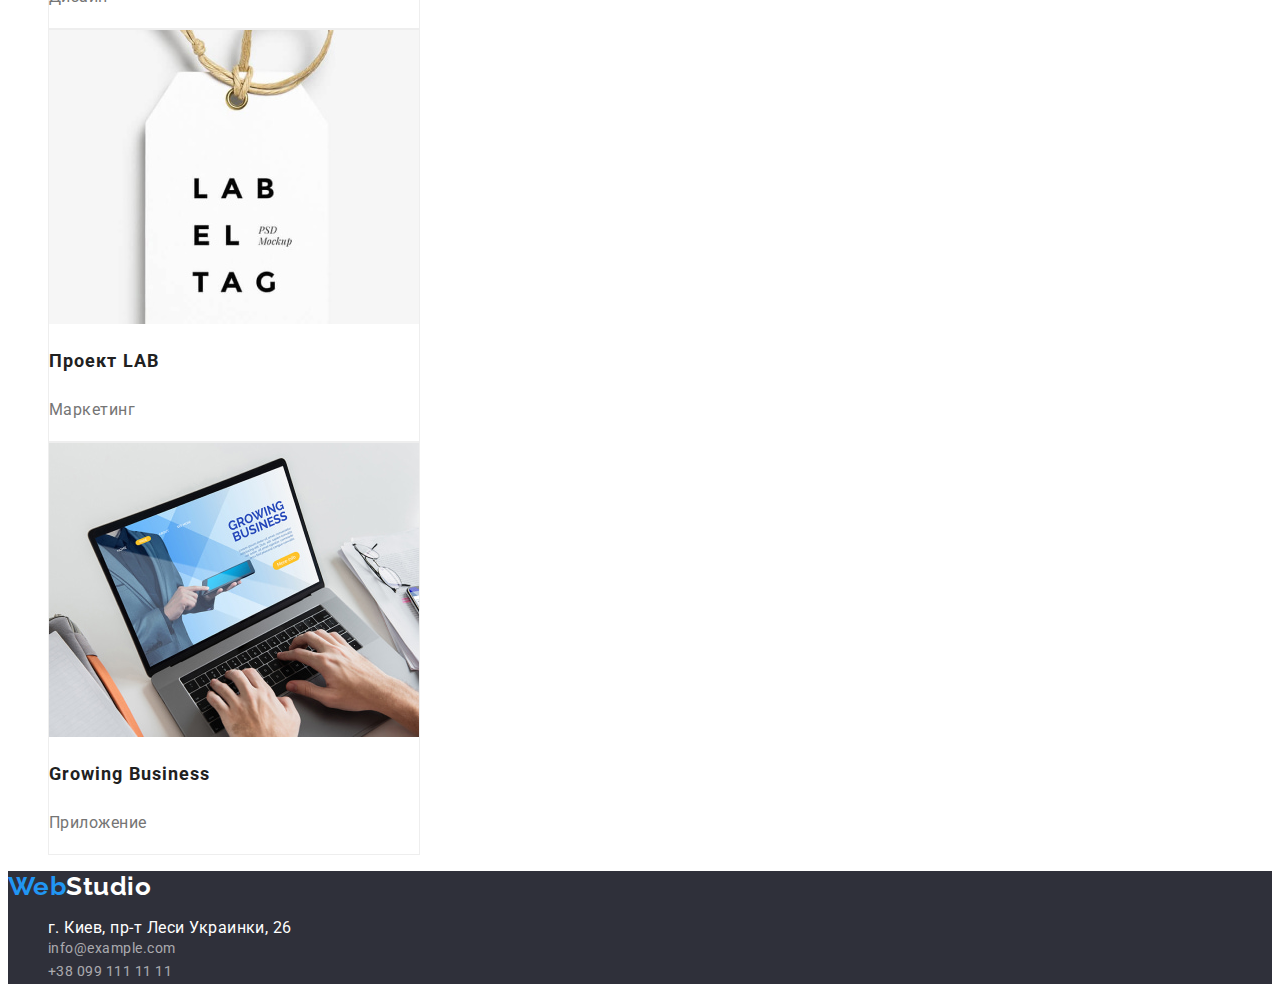
==== commit e6c73898: "color portfolio" ====
--- a/portfolio.html
+++ b/portfolio.html
@@ -37,57 +37,57 @@
         <h1>Portfolio</h1>
         <!-- Filtr -->
         <ul class="filtr">
-          <li class="list"><button type="button">Все</button></li>
-          <li class="list"><button type="button">Веб-сайты</button></li>
-          <li class="list"><button type="button">Приложения</button></li>
-          <li class="list"><button type="button">Дизайн</button></li>
-          <li class="list"><button type="button">Маркетинг</button></li>
+          <li class="list"><button type="button" class="filtr-btn">Все</button></li>
+          <li class="list"><button type="button" class="filtr-btn">Веб-сайты</button></li>
+          <li class="list"><button type="button" class="filtr-btn">Приложения</button></li>
+          <li class="list"><button type="button" class="filtr-btn">Дизайн</button></li>
+          <li class="list"><button type="button" class="filtr-btn">Маркетинг</button></li>
         </ul>
 
         <!-- Projects -->
         <ul class="projects">
           <li class="list card">
-            <img src="./images\project-1.jpg" alt="Скриншот сайта" width="370" />
+            <img src="./images/project-1.jpg" alt="Скриншот сайта" width="370" />
             <h2 class="tittle">Технокряк</h2>
             <p class="text">Веб-сайт</p>
           </li>
           <li class="list card">
-            <img src="./images\project-2.jpg" alt="Постер баскетболисты" width="370" />
+            <img src="./images/project-2.jpg" alt="Постер баскетболисты" width="370" />
             <h2 class="tittle">Постер New Orlean vs Golden Star</h2>
             <p class="text">Дизайн</p>
           </li>
           <li class="list card">
-            <img src="./images\project-3.jpg" alt="Логотип ресторана" width="370" />
+            <img src="./images/project-3.jpg" alt="Логотип ресторана" width="370" />
             <h2 class="tittle">Ресторан Seafood</h2>
             <p class="text">Приложение</p>
           </li>
           <li class="list card">
-            <img src="./images\project-4.jpg" alt="Наушники" width="370" />
+            <img src="./images/project-4.jpg" alt="Наушники" width="370" />
             <h2 class="tittle">Проект Prime</h2>
             <p class="text">Маркетинг</p>
           </li>
           <li class="list card">
-            <img src="./images\project-5.jpg" alt="Коробки" width="370" />
+            <img src="./images/project-5.jpg" alt="Коробки" width="370" />
             <h2 class="tittle">Проект Boxes</h2>
             <p class="text">Приложение</p>
           </li>
           <li class="list card">
-            <img src="./images\project-6.jpg" alt="Скриншот сайта" width="370" />
+            <img src="./images/project-6.jpg" alt="Скриншот сайта" width="370" />
             <h2 class="tittle">Inspiration has no Borders</h2>
             <p class="text">Веб-сайт</p>
           </li>
           <li class="list card">
-            <img src="./images\project-7.jpg" alt="Брошюра" width="370" />
+            <img src="./images/project-7.jpg" alt="Брошюра" width="370" />
             <h2 class="tittle">Издание Limited Edition</h2>
             <p class="text">Дизайн</p>
           </li>
           <li class="list card">
-            <img src="./images\project-8.jpg" alt="Бирка" width="370" />
+            <img src="./images/project-8.jpg" alt="Бирка" width="370" />
             <h2 class="tittle">Проект LAB</h2>
             <p class="text">Маркетинг</p>
           </li>
           <li class="list card">
-            <img src="./images\project-9.jpg" alt="Ноутбук" width="370" />
+            <img src="./images/project-9.jpg" alt="Ноутбук" width="370" />
             <h2 class="tittle">Growing Business</h2>
             <p class="text">Приложение</p>
           </li>
--- a/css/style.css
+++ b/css/style.css
@@ -147,8 +147,6 @@
 .section > .particular {
   display: none;
 }
-.particular-list {
-}
 
 .particular-list .tittle {
   font-weight: 700;
@@ -165,8 +163,6 @@
 }
 
 /* Works-section */
-.works-list {
-}
 
 /* Command section */
 .command {
@@ -230,15 +226,20 @@
 }
 
 /* Filtr */
-.filtr button {
+.filtr-btn {
+  font-family: Roboto;
+  font-weight: 500;
+  font-size: 16px;
+  line-height: 1.62;
+  text-align: center
   background-color: var(--secondary-background-color);
   border: none;
   border-radius: 4px;
   color: var(--text-color);
 }
 
-.filtr button:hover,
-.filtr button :focus {
+.filtr-btn:hover,
+.filtr-btn :focus {
   background-color: var(--accent-color);
   color: var(--primary-white-color);
   box-shadow: 0px 3px 1px rgba(0, 0, 0, 0.1), 0px 1px 2px rgba(0, 0, 0, 0.08),
@@ -254,9 +255,15 @@
 }
 
 .projects .tittle {
+  font-weight: bold;
+  font-size: 18px;
+  line-height: 2;
+  letter-spacing: 0.06em;
   color: var(--text-color);
 }
 
 .projects .text {
-  color: var(--text-color-add);
-}
+    font-size: 16px;
+  line-height: 1.88;
+  color: var(--text-color-add);
+}
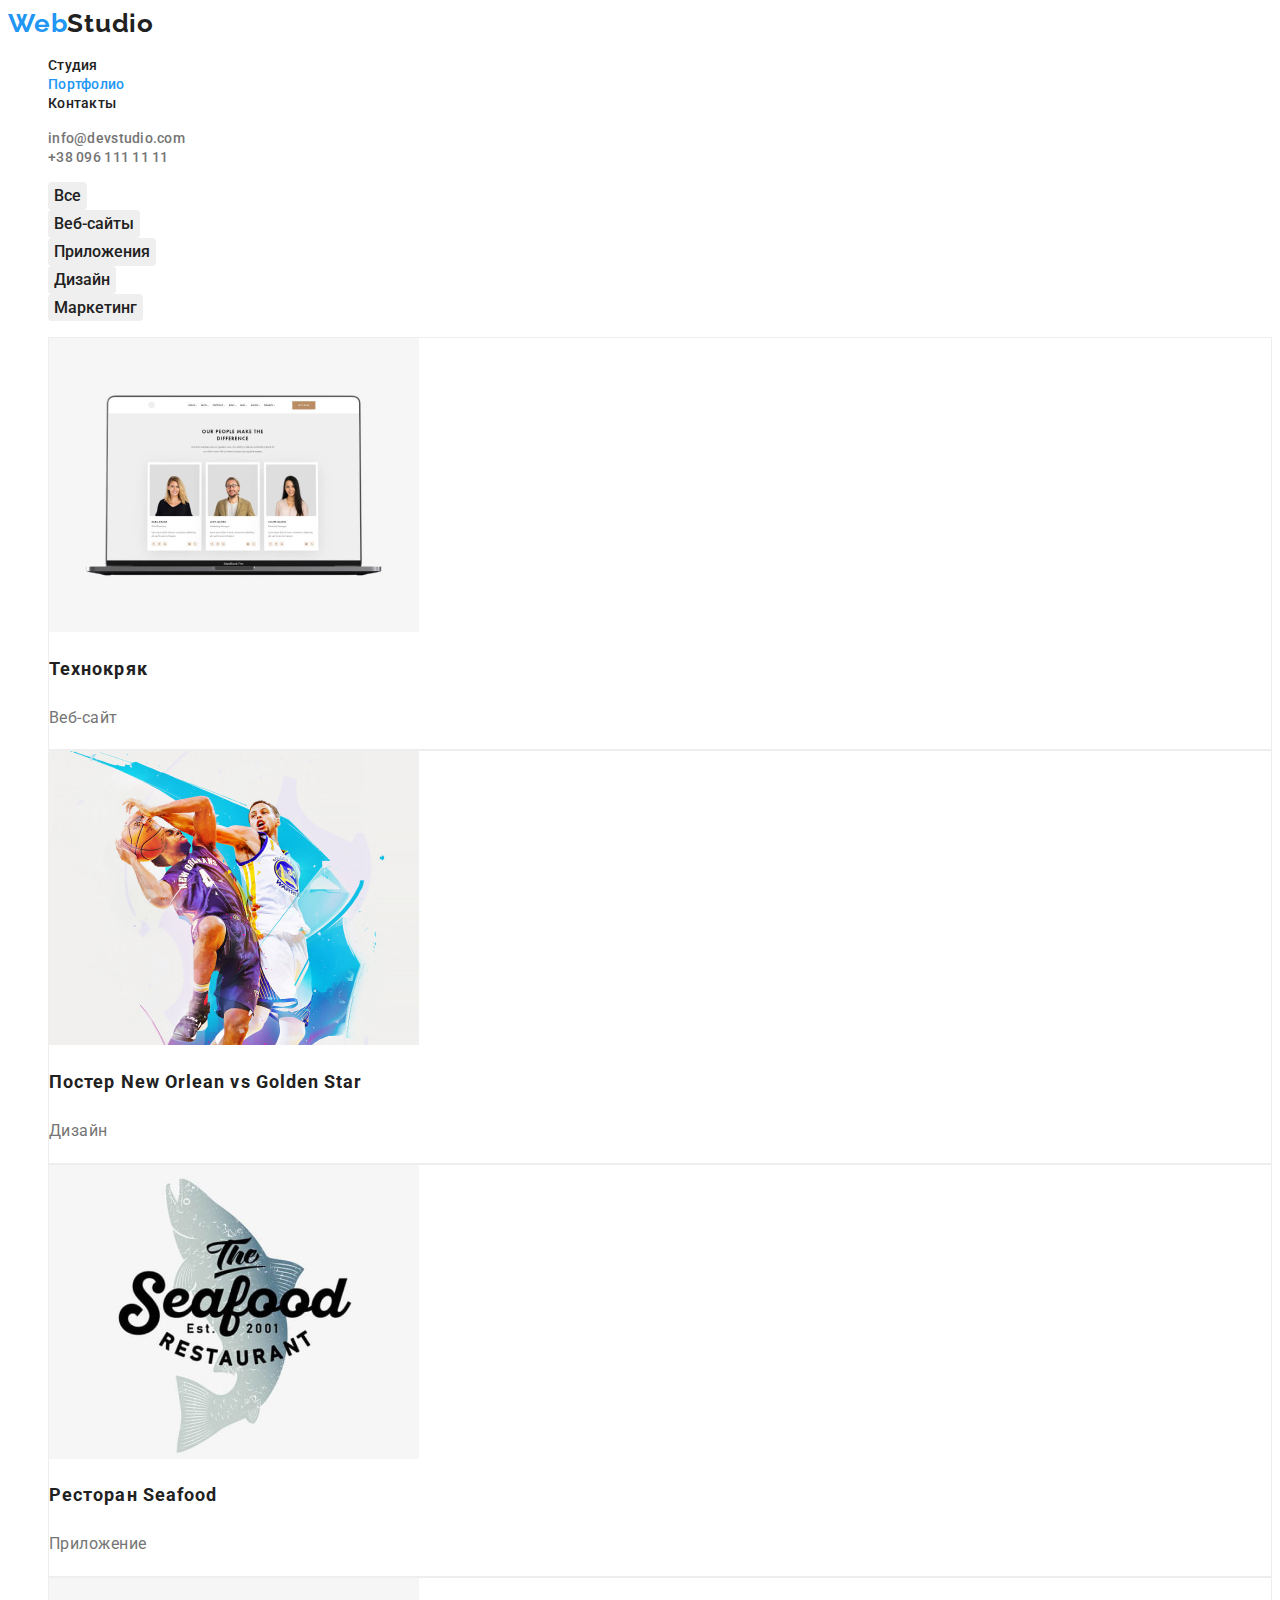
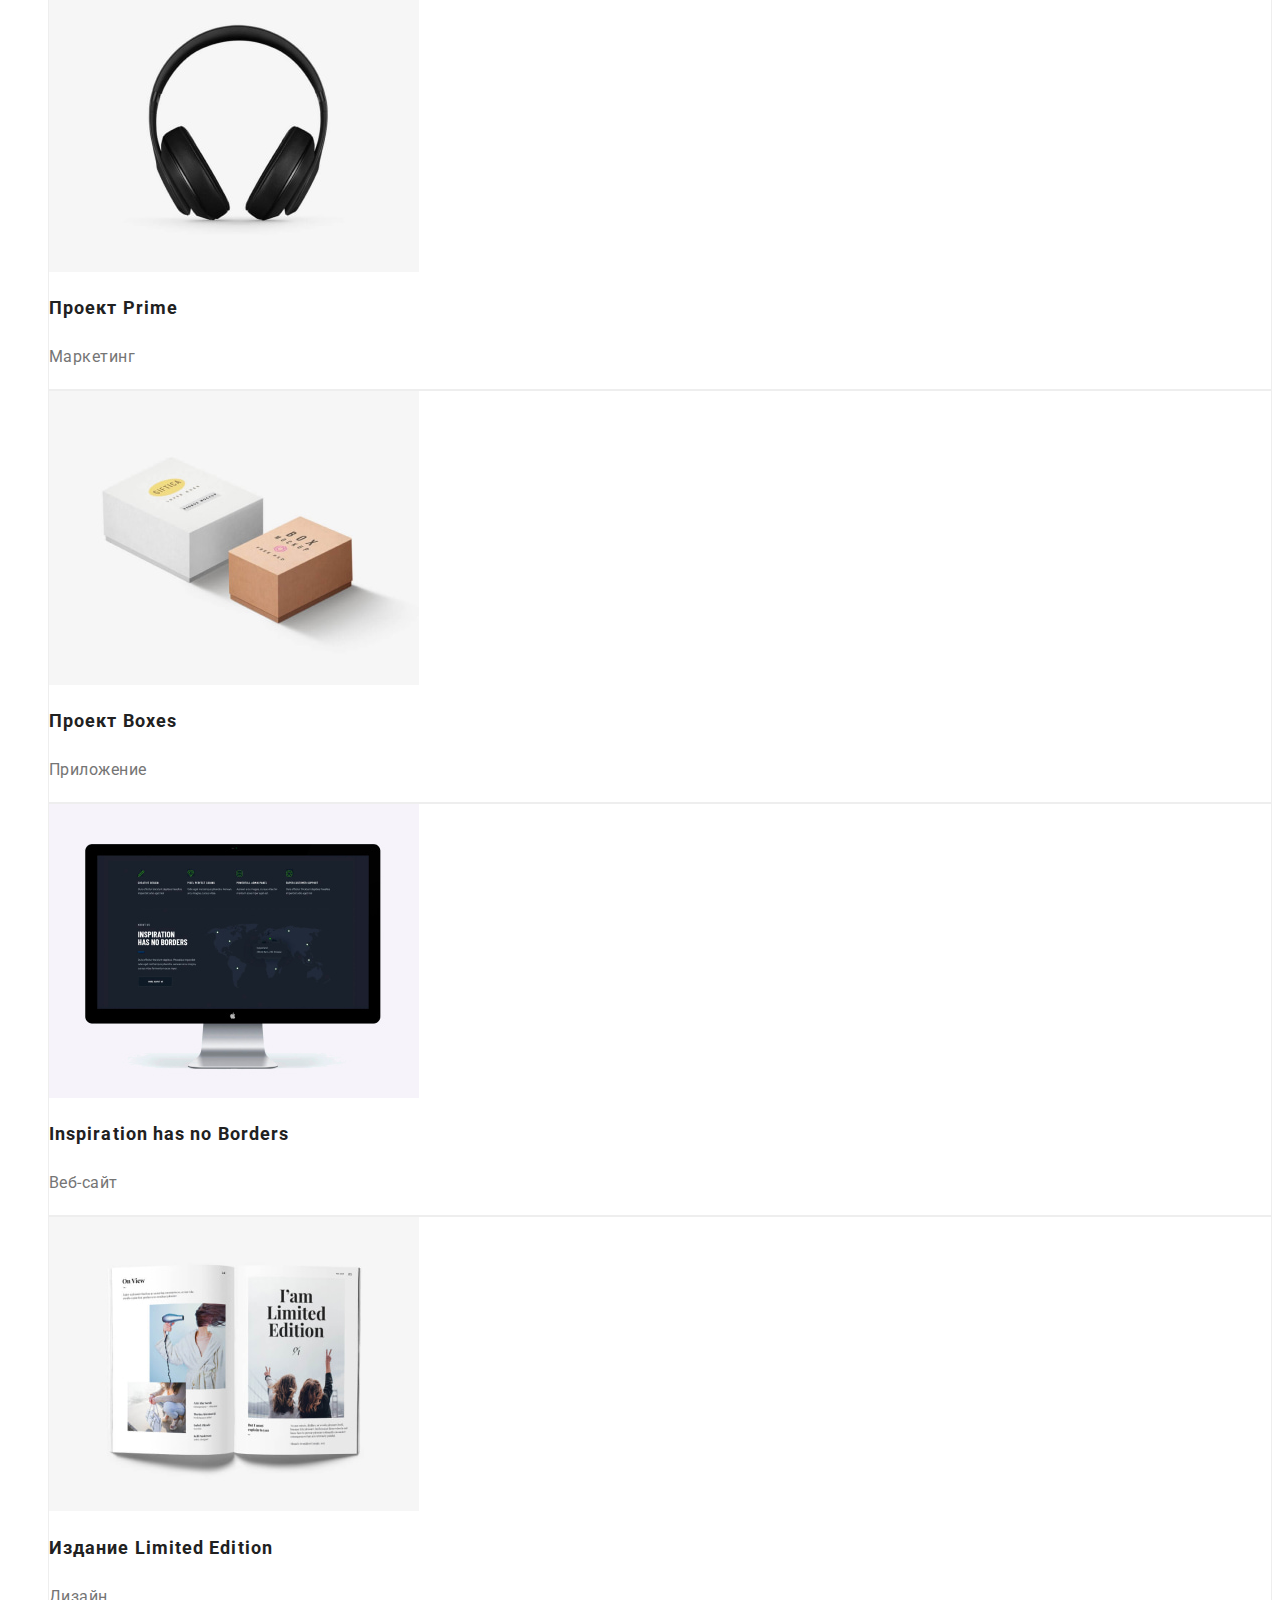
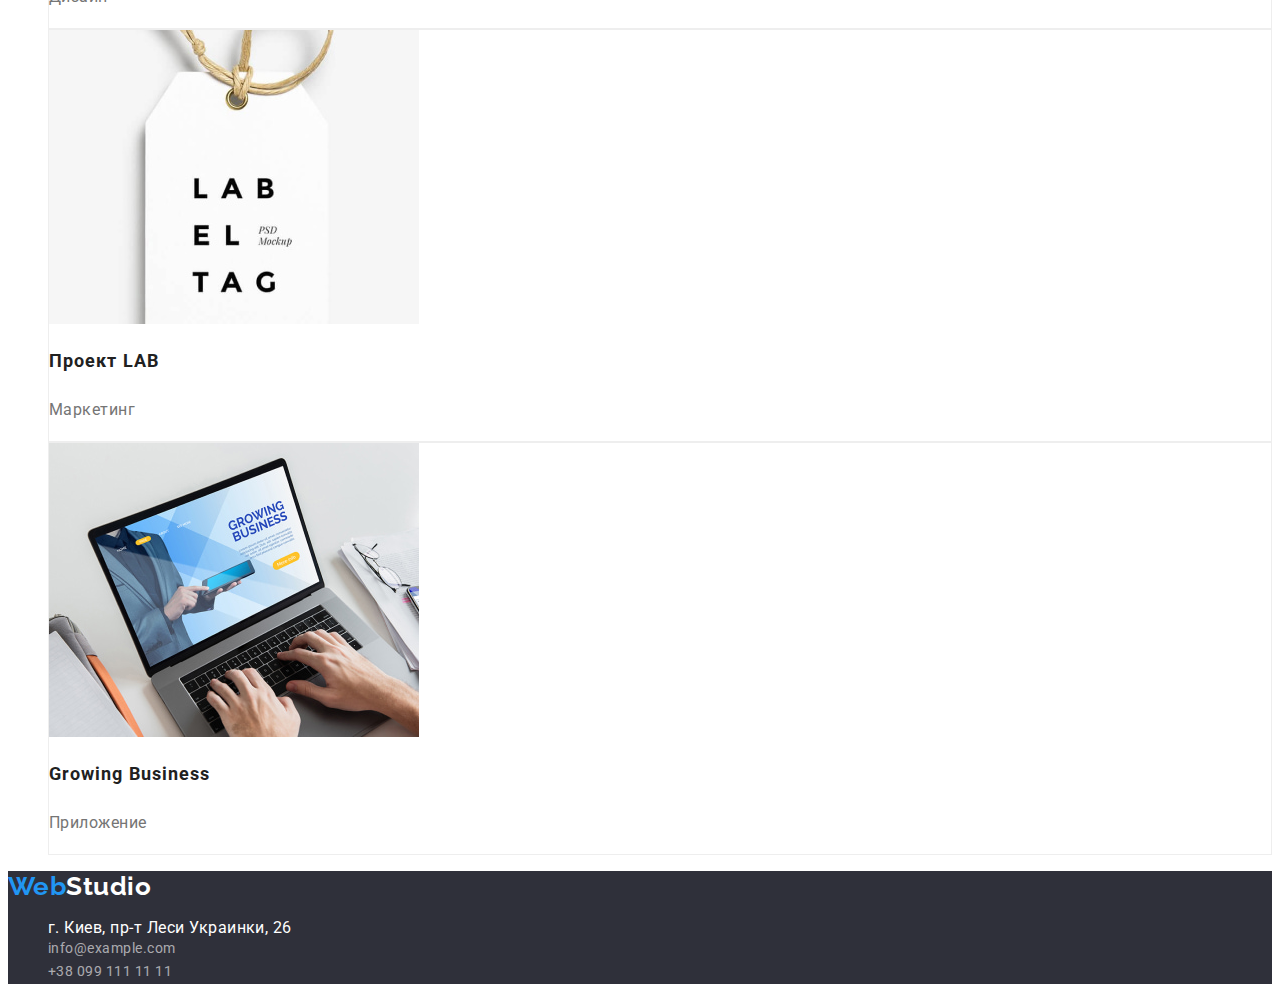
==== commit 15f3b02c: "Исправлены ошибки" ====
--- a/portfolio.html
+++ b/portfolio.html
@@ -18,78 +18,84 @@
       <nav class="site-nav-list">
         <a href="./" class="logo"><span>Web</span>Studio</a>
         <ul class="nav">
-          <li class="list"><a href="./" class="nav-link">Студия</a></li>
-          <li class="list"><a href="./portfolio.html" class="nav-link current">Портфолио</a></li>
-          <li class="list"><a href="./" class="nav-link">Контакты</a></li>
+          <li class="item"><a href="./" class="nav-link">Студия</a></li>
+          <li class="item"><a href="./portfolio.html" class="nav-link current">Портфолио</a></li>
+          <li class="item"><a href="./" class="nav-link">Контакты</a></li>
         </ul>
       </nav>
       <ul class="auth-nav">
-        <li class="list">
+        <li class="item">
           <a href="mailto:info@devstudio.com" class="auth-nav-link">info@devstudio.com</a>
         </li>
-        <li class="list">
+        <li class="item">
           <a href="tel:+380961111111" class="auth-nav-link">+38 096 111 11 11</a>
         </li>
       </ul>
     </header>
     <main>
       <section class="portfolio">
-        <h1>Portfolio</h1>
+        <h1 class="portfolio-tittle">Portfolio</h1>
         <!-- Filtr -->
         <ul class="filtr">
-          <li class="list"><button type="button" class="filtr-btn">Все</button></li>
-          <li class="list"><button type="button" class="filtr-btn">Веб-сайты</button></li>
-          <li class="list"><button type="button" class="filtr-btn">Приложения</button></li>
-          <li class="list"><button type="button" class="filtr-btn">Дизайн</button></li>
-          <li class="list"><button type="button" class="filtr-btn">Маркетинг</button></li>
+          <li class="item filtr-item"><button type="button" class="filtr-btn">Все</button></li>
+          <li class="item filtr-item">
+            <button type="button" class="filtr-btn">Веб-сайты</button>
+          </li>
+          <li class="item filtr-item">
+            <button type="button" class="filtr-btn">Приложения</button>
+          </li>
+          <li class="item filtr-item"><button type="button" class="filtr-btn">Дизайн</button></li>
+          <li class="item filtr-item">
+            <button type="button" class="filtr-btn">Маркетинг</button>
+          </li>
         </ul>
 
         <!-- Projects -->
         <ul class="projects">
-          <li class="list card">
+          <li class="item projects-card">
             <img src="./images/project-1.jpg" alt="Скриншот сайта" width="370" />
-            <h2 class="tittle">Технокряк</h2>
-            <p class="text">Веб-сайт</p>
+            <h2 class="projects-tittle">Технокряк</h2>
+            <p class="projects-text">Веб-сайт</p>
           </li>
-          <li class="list card">
+          <li class="item projects-card">
             <img src="./images/project-2.jpg" alt="Постер баскетболисты" width="370" />
-            <h2 class="tittle">Постер New Orlean vs Golden Star</h2>
-            <p class="text">Дизайн</p>
+            <h2 class="projects-tittle">Постер New Orlean vs Golden Star</h2>
+            <p class="projects-text">Дизайн</p>
           </li>
-          <li class="list card">
+          <li class="item projects-card">
             <img src="./images/project-3.jpg" alt="Логотип ресторана" width="370" />
-            <h2 class="tittle">Ресторан Seafood</h2>
-            <p class="text">Приложение</p>
+            <h2 class="projects-tittle">Ресторан Seafood</h2>
+            <p class="projects-text">Приложение</p>
           </li>
-          <li class="list card">
+          <li class="item projects-card">
             <img src="./images/project-4.jpg" alt="Наушники" width="370" />
-            <h2 class="tittle">Проект Prime</h2>
-            <p class="text">Маркетинг</p>
+            <h2 class="projects-tittle">Проект Prime</h2>
+            <p class="projects-text">Маркетинг</p>
           </li>
-          <li class="list card">
+          <li class="item projects-card">
             <img src="./images/project-5.jpg" alt="Коробки" width="370" />
-            <h2 class="tittle">Проект Boxes</h2>
-            <p class="text">Приложение</p>
+            <h2 class="projects-tittle">Проект Boxes</h2>
+            <p class="projects-text">Приложение</p>
           </li>
-          <li class="list card">
+          <li class="item projects-card">
             <img src="./images/project-6.jpg" alt="Скриншот сайта" width="370" />
-            <h2 class="tittle">Inspiration has no Borders</h2>
-            <p class="text">Веб-сайт</p>
+            <h2 class="projects-tittle">Inspiration has no Borders</h2>
+            <p class="projects-text">Веб-сайт</p>
           </li>
-          <li class="list card">
+          <li class="item projects-card">
             <img src="./images/project-7.jpg" alt="Брошюра" width="370" />
-            <h2 class="tittle">Издание Limited Edition</h2>
-            <p class="text">Дизайн</p>
+            <h2 class="projects-tittle">Издание Limited Edition</h2>
+            <p class="projects-text">Дизайн</p>
           </li>
-          <li class="list card">
+          <li class="item projects-card">
             <img src="./images/project-8.jpg" alt="Бирка" width="370" />
-            <h2 class="tittle">Проект LAB</h2>
-            <p class="text">Маркетинг</p>
+            <h2 class="projects-tittle">Проект LAB</h2>
+            <p class="projects-text">Маркетинг</p>
           </li>
-          <li class="list card">
+          <li class="item projects-card">
             <img src="./images/project-9.jpg" alt="Ноутбук" width="370" />
-            <h2 class="tittle">Growing Business</h2>
-            <p class="text">Приложение</p>
+            <h2 class="projects-tittle">Growing Business</h2>
+            <p class="projects-text">Приложение</p>
           </li>
         </ul>
       </section>
@@ -98,15 +104,15 @@
       <a href="./" class="logo-footer"><span>Web</span>Studio</a>
       <address>
         <ul class="address-list">
-          <li class="list">
+          <li class="item">
             <a href="https://goo.gl/maps/uek1uiBaMwYKSRGh7" class="link address"
               >г. Киев, пр-т Леси Украинки, 26</a
             >
           </li>
-          <li class="list">
+          <li class="item">
             <a href="mailto:info@example.com" class="link mail">info@example.com</a>
           </li>
-          <li class="list"><a href="tel:+380991111111" class="link tel">+38 099 111 11 11</a></li>
+          <li class="item"><a href="tel:+380991111111" class="link tel">+38 099 111 11 11</a></li>
         </ul>
       </address>
     </footer>
--- a/css/style.css
+++ b/css/style.css
@@ -40,7 +40,7 @@
 }
 
 /* Header */
-.list {
+.item {
   list-style: none;
 }
 .link {
@@ -91,7 +91,7 @@
 /* Hero section */
 .hero {
   background-color: var(--background-color-add);
-  height: 600px;
+ 
 }
 .hero-tittle {
   font-weight: 900;
@@ -101,9 +101,7 @@
   letter-spacing: 0.06em;
   text-transform: uppercase;
   color: var(--primary-white-color);
-  text-align: center;
-  padding-top: 200px;
-  padding-bottom: 40px;
+  text-align: center;  
 }
 
 .hero-btn {
@@ -144,11 +142,11 @@
   text-align: center;
   color: var(--text-color);
 }
-.section > .particular {
+.particular>.section-tittle{
   display: none;
 }
 
-.particular-list .tittle {
+.particular-tittle {
   font-weight: 700;
   font-size: 14px;
   line-height: 1.14;
@@ -156,7 +154,7 @@
   color: var(--text-color);
 }
 
-.particular-list .text {
+.particular-text {
   font-size: 14px;
   line-height: 1.71;
   color: var(--text-color-add);
@@ -169,24 +167,21 @@
   background-color: var(--secondary-background-color);
 }
 
-.command .card {
+.command-card {
   display: block;
   background-color: var(--primary-white-color);
-  width: 270px;
-  height: 368px;
   border-radius: 0px 0px 4px 4px;
   box-shadow: 0px 1px 3px rgba(0, 0, 0, 0.12), 0px 1px 1px rgba(0, 0, 0, 0.14),
-    0px 2px 1px rgba(0, 0, 0, 0.2);
-  padding-bottom: 20px;
-}
-
-.command-list .tittle {
+    0px 2px 1px rgba(0, 0, 0, 0.2);  
+}
+
+.command-tittle {
   font-weight: 500;
   font-size: 16px;
   line-height: 1.19;
   color: var(--text-color);
 }
-.command-list .text {
+.command-text {
   font-size: 16px;
   line-height: 1.19;
   color: var(--text-color-add);
@@ -221,7 +216,7 @@
 }
 
 /* Portfolio */
-.portfolio > h1 {
+.portfolio-tittle {
   display: none;
 }
 
@@ -239,7 +234,7 @@
 }
 
 .filtr-btn:hover,
-.filtr-btn :focus {
+.filtr-btn:focus {
   background-color: var(--accent-color);
   color: var(--primary-white-color);
   box-shadow: 0px 3px 1px rgba(0, 0, 0, 0.1), 0px 1px 2px rgba(0, 0, 0, 0.08),
@@ -248,22 +243,21 @@
 }
 
 /* Projects */
-.projects .card {
-  background-color: var(--primary-white-color);
-  width: 370px;
-  border: 1px solid #eeeeee;
-}
-
-.projects .tittle {
-  font-weight: bold;
+.projects-card {
+  background-color: var(--primary-white-color);
+   border: 1px solid #eeeeee;
+}
+
+.projects-tittle {
+  font-weight: 700;
   font-size: 18px;
   line-height: 2;
   letter-spacing: 0.06em;
   color: var(--text-color);
 }
 
-.projects .text {
-    font-size: 16px;
+.projects-text {
+  font-size: 16px;
   line-height: 1.88;
   color: var(--text-color-add);
 }
